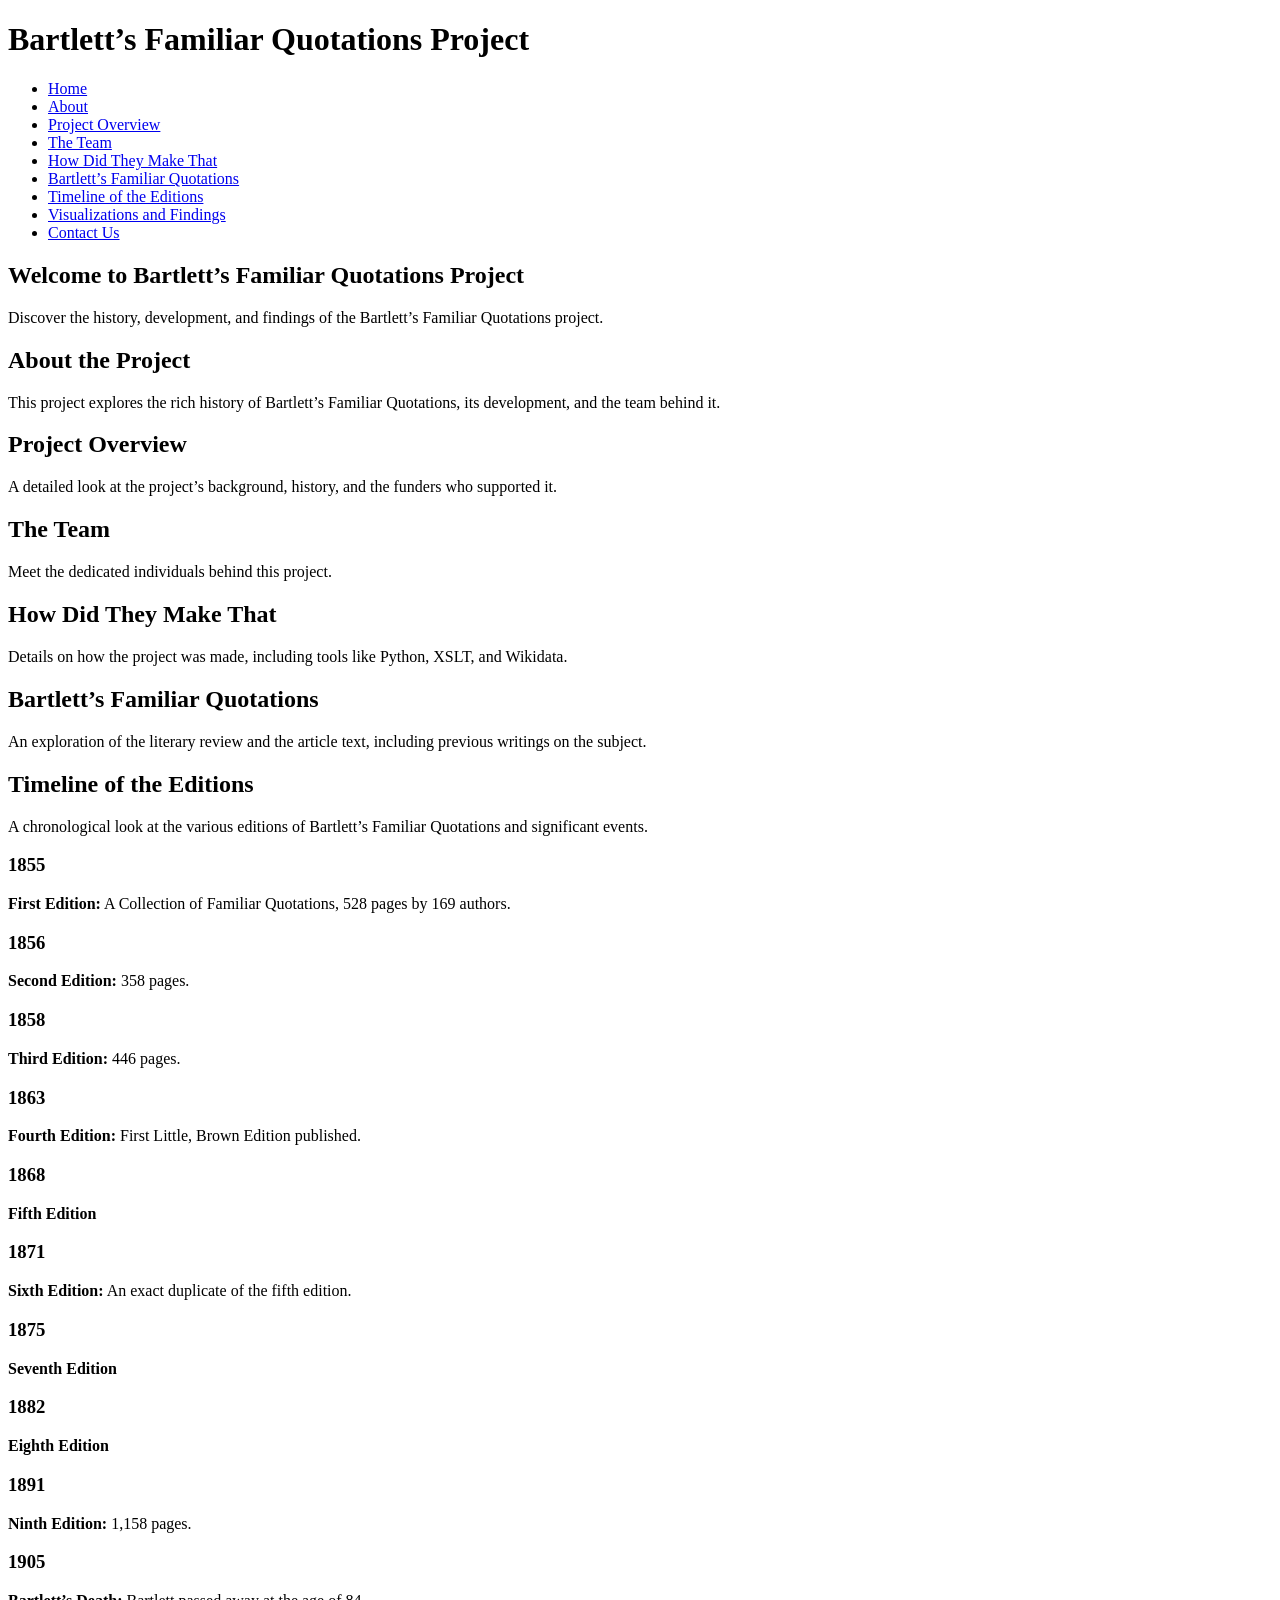
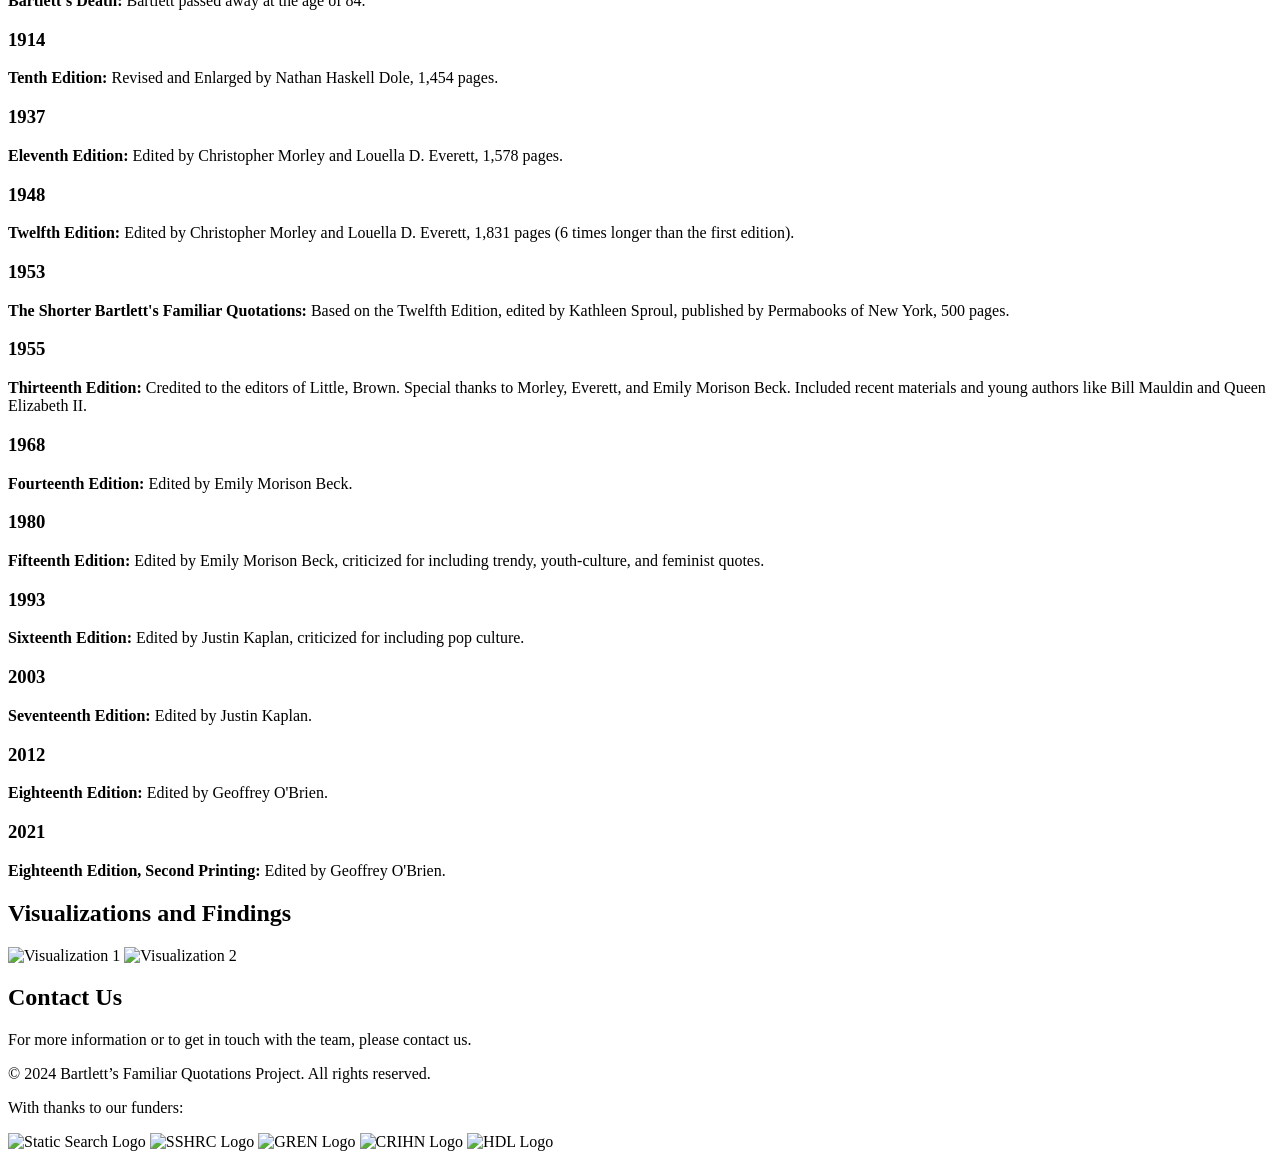
==== docs/Index.html @ d26b7d2a "Force add Index.html to docs folder" ====
<!DOCTYPE html>
<html lang="en">
<head>
    <meta charset="UTF-8">
    <meta name="viewport" content="width=device-width, initial-scale=1.0">
    <title>Bartlett’s Familiar Quotations Project</title>
    <link rel="stylesheet" href="CompleteStyle.css">
</head>
<body>
    <!-- Header -->
    <header>
        <h1>Bartlett’s Familiar Quotations Project</h1>
        <nav>
            <ul>
                <li><a href="#home-page">Home</a></li>
                <li><a href="#about-page">About</a></li>
                <li><a href="#project-overview-page">Project Overview</a></li>
                <li><a href="#team-page">The Team</a></li>
                <li><a href="#how-made-page">How Did They Make That</a></li>
                <li><a href="#quotations-page">Bartlett’s Familiar Quotations</a></li>
                <li><a href="#timeline-page">Timeline of the Editions</a></li>
                <li><a href="#visualizations-page">Visualizations and Findings</a></li>
                <li><a href="#contact-page">Contact Us</a></li>
            </ul>
        </nav>
    </header>

    <!-- Home Page -->
    <section id="home-page">
        <h2>Welcome to Bartlett’s Familiar Quotations Project</h2>
        <p>Discover the history, development, and findings of the Bartlett’s Familiar Quotations project.</p>
    </section>

    <!-- About Page -->
    <section id="about-page">
        <h2>About the Project</h2>
        <p>This project explores the rich history of Bartlett’s Familiar Quotations, its development, and the team behind it.</p>
    </section>

    <!-- Project Overview Page -->
    <section id="project-overview-page">
        <h2>Project Overview</h2>
        <p>A detailed look at the project’s background, history, and the funders who supported it.</p>
    </section>

    <!-- Team Page -->
    <section id="team-page">
        <h2>The Team</h2>
        <p>Meet the dedicated individuals behind this project.</p>
    </section>

    <!-- How Did They Make That Page -->
    <section id="how-made-page">
        <h2>How Did They Make That</h2>
        <p>Details on how the project was made, including tools like Python, XSLT, and Wikidata.</p>
    </section>

    <!-- Bartlett’s Familiar Quotations Page -->
    <section id="quotations-page">
        <h2>Bartlett’s Familiar Quotations</h2>
        <p>An exploration of the literary review and the article text, including previous writings on the subject.</p>
    </section>

    <!-- Timeline Page -->
    <section id="timeline-page">
        <h2>Timeline of the Editions</h2>
        <p>A chronological look at the various editions of Bartlett’s Familiar Quotations and significant events.</p>

        <!-- Timeline Section -->
        <section class="timeline">
            <div class="timeline-entry">
                <h3>1855</h3>
                <p><strong>First Edition:</strong> A Collection of Familiar Quotations, 528 pages by 169 authors.</p>
            </div>

            <div class="timeline-entry">
                <h3>1856</h3>
                <p><strong>Second Edition:</strong> 358 pages.</p>
            </div>

            <div class="timeline-entry">
                <h3>1858</h3>
                <p><strong>Third Edition:</strong> 446 pages.</p>
            </div>

            <div class="timeline-entry">
                <h3>1863</h3>
                <p><strong>Fourth Edition:</strong> First Little, Brown Edition published.</p>
            </div>

            <div class="timeline-entry">
                <h3>1868</h3>
                <p><strong>Fifth Edition</strong></p>
            </div>

            <div class="timeline-entry">
                <h3>1871</h3>
                <p><strong>Sixth Edition:</strong> An exact duplicate of the fifth edition.</p>
            </div>

            <div class="timeline-entry">
                <h3>1875</h3>
                <p><strong>Seventh Edition</strong></p>
            </div>

            <div class="timeline-entry">
                <h3>1882</h3>
                <p><strong>Eighth Edition</strong></p>
            </div>

            <div class="timeline-entry">
                <h3>1891</h3>
                <p><strong>Ninth Edition:</strong> 1,158 pages.</p>
            </div>

            <div class="timeline-entry">
                <h3>1905</h3>
                <p><strong>Bartlett’s Death:</strong> Bartlett passed away at the age of 84.</p>
            </div>

            <div class="timeline-entry">
                <h3>1914</h3>
                <p><strong>Tenth Edition:</strong> Revised and Enlarged by Nathan Haskell Dole, 1,454 pages.</p>
            </div>

            <div class="timeline-entry">
                <h3>1937</h3>
                <p><strong>Eleventh Edition:</strong> Edited by Christopher Morley and Louella D. Everett, 1,578 pages.</p>
            </div>

            <div class="timeline-entry">
                <h3>1948</h3>
                <p><strong>Twelfth Edition:</strong> Edited by Christopher Morley and Louella D. Everett, 1,831 pages (6 times longer than the first edition).</p>
            </div>

            <div class="timeline-entry">
                <h3>1953</h3>
                <p><strong>The Shorter Bartlett's Familiar Quotations:</strong> Based on the Twelfth Edition, edited by Kathleen Sproul, published by Permabooks of New York, 500 pages.</p>
            </div>

            <div class="timeline-entry">
                <h3>1955</h3>
                <p><strong>Thirteenth Edition:</strong> Credited to the editors of Little, Brown. Special thanks to Morley, Everett, and Emily Morison Beck. Included recent materials and young authors like Bill Mauldin and Queen Elizabeth II.</p>
            </div>

            <div class="timeline-entry">
                <h3>1968</h3>
                <p><strong>Fourteenth Edition:</strong> Edited by Emily Morison Beck.</p>
            </div>

            <div class="timeline-entry">
                <h3>1980</h3>
                <p><strong>Fifteenth Edition:</strong> Edited by Emily Morison Beck, criticized for including trendy, youth-culture, and feminist quotes.</p>
            </div>

            <div class="timeline-entry">
                <h3>1993</h3>
                <p><strong>Sixteenth Edition:</strong> Edited by Justin Kaplan, criticized for including pop culture.</p>
            </div>

            <div class="timeline-entry">
                <h3>2003</h3>
                <p><strong>Seventeenth Edition:</strong> Edited by Justin Kaplan.</p>
            </div>

            <div class="timeline-entry">
                <h3>2012</h3>
                <p><strong>Eighteenth Edition:</strong> Edited by Geoffrey O'Brien.</p>
            </div>

            <div class="timeline-entry">
                <h3>2021</h3>
                <p><strong>Eighteenth Edition, Second Printing:</strong> Edited by Geoffrey O'Brien.</p>
            </div>
            <!-- Add more timeline entries as needed -->
          </section>

    <!-- Visualizations Page -->
    <section id="visualizations-page">
        <h2>Visualizations and Findings</h2>
        <div class="gallery">
            <img src="images/visual1.jpg" alt="Visualization 1">
            <img src="images/visual2.jpg" alt="Visualization 2">
        </div>
    </section>

    <!-- Contact Page -->
    <section id="contact-page">
        <h2>Contact Us</h2>
        <p>For more information or to get in touch with the team, please contact us.</p>
    </section>

    <!-- Footer -->
    <footer>
        <p>&copy; 2024 Bartlett’s Familiar Quotations Project. All rights reserved.</p>
        <p>With thanks to our funders:</p>
        <div id="funder-logos">
            <img src="images/logo_01_italic.svg" alt="Static Search Logo" class="funder-logo">
            <img src="images/SSHRC_logo.jps" alt="SSHRC Logo" class="funder-logo">
            <img src="images/GREN_logo.jpg" alt="GREN Logo" class="funder-logo">
            <img src="images/CRIHN_logo.jpg" alt="CRIHN Logo" class="funder-logo">
            <img src="images/HGL_logo.jpg" alt="HDL Logo" class="funder-logo">

        </div>
    </footer>
</body>
</html>
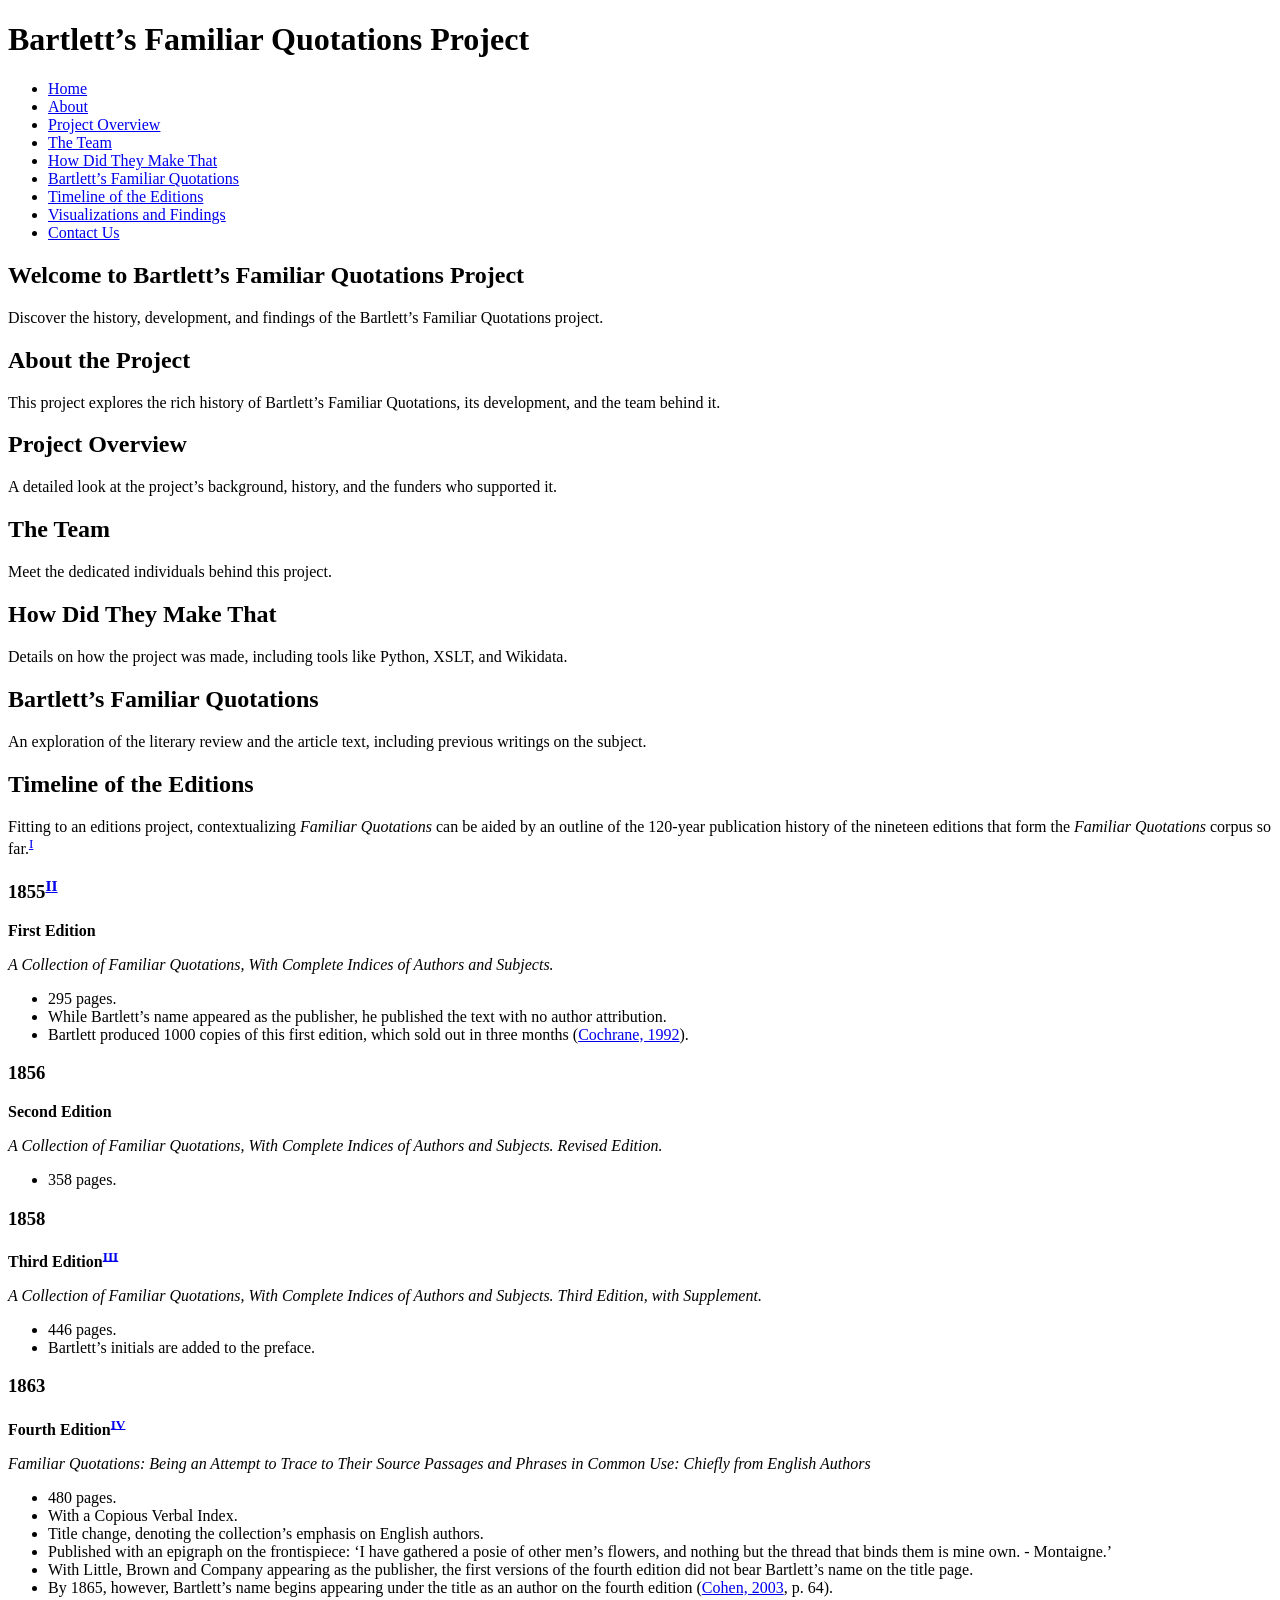
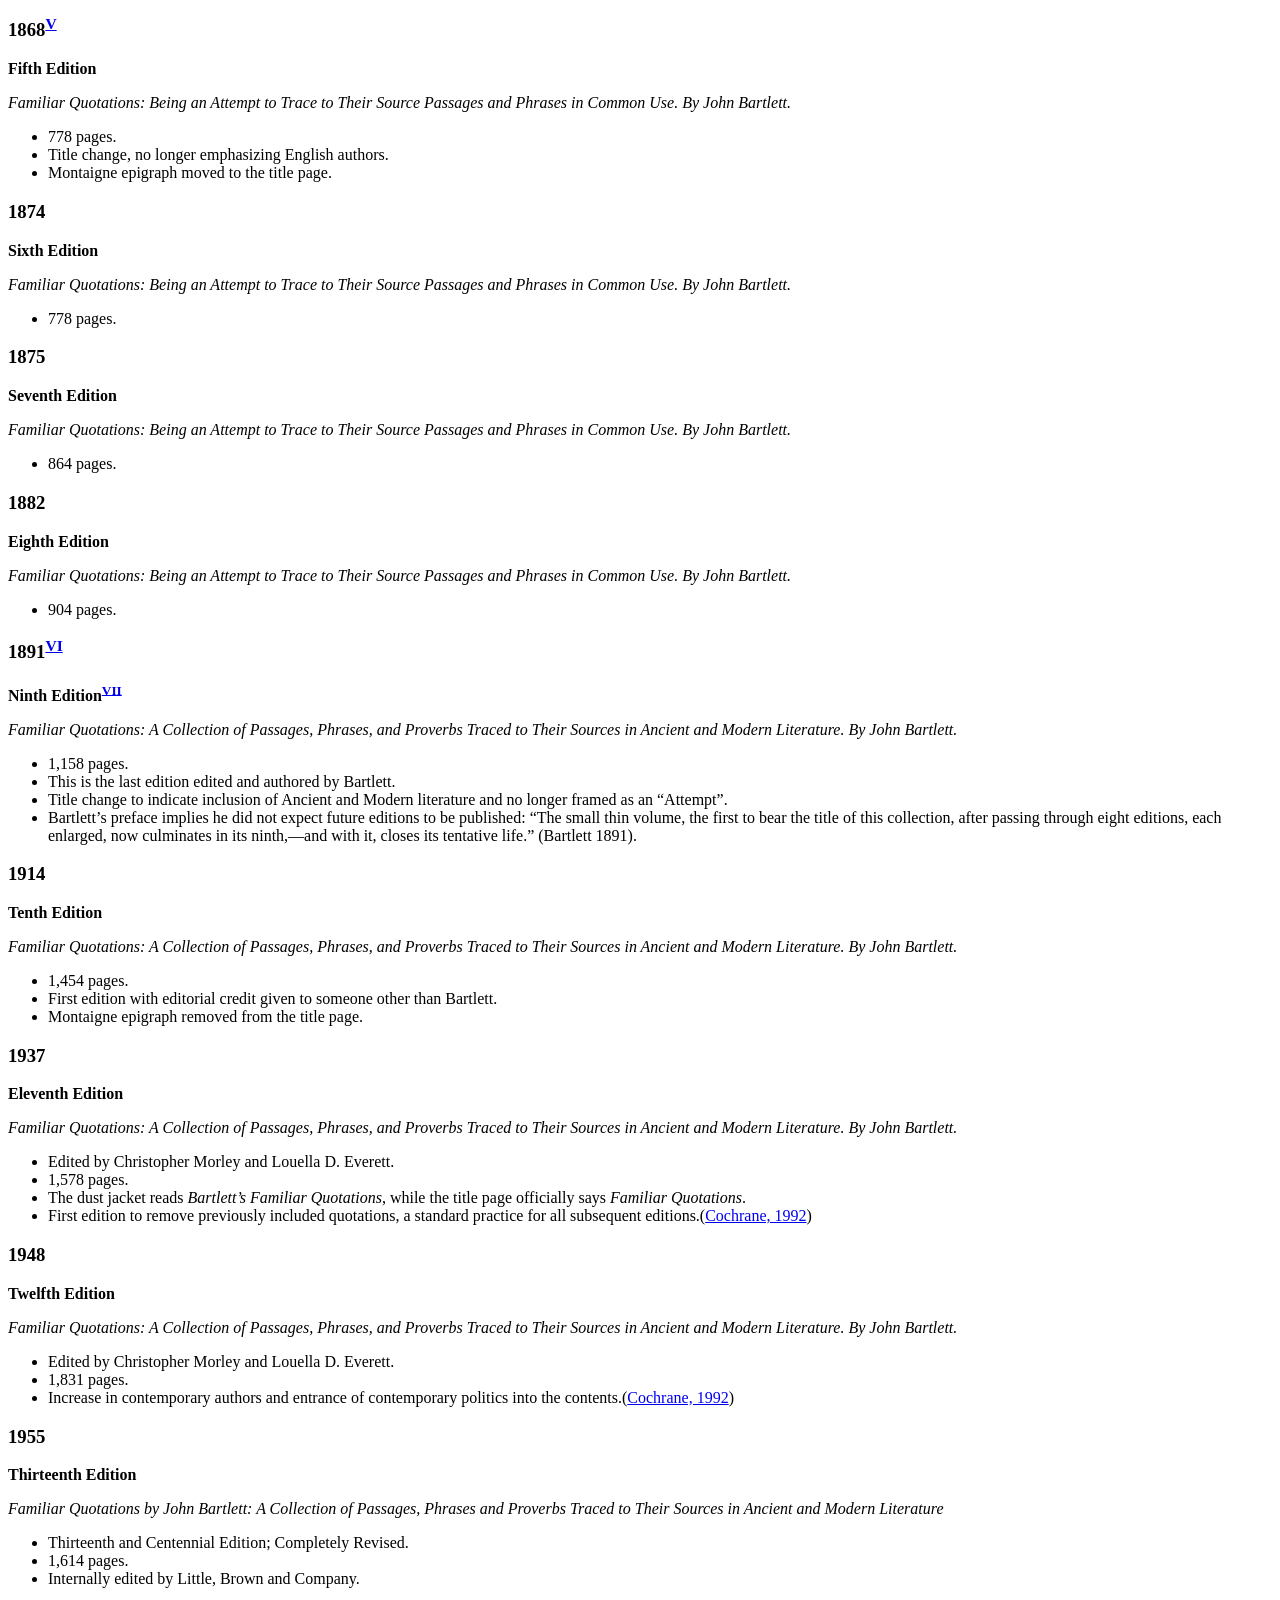
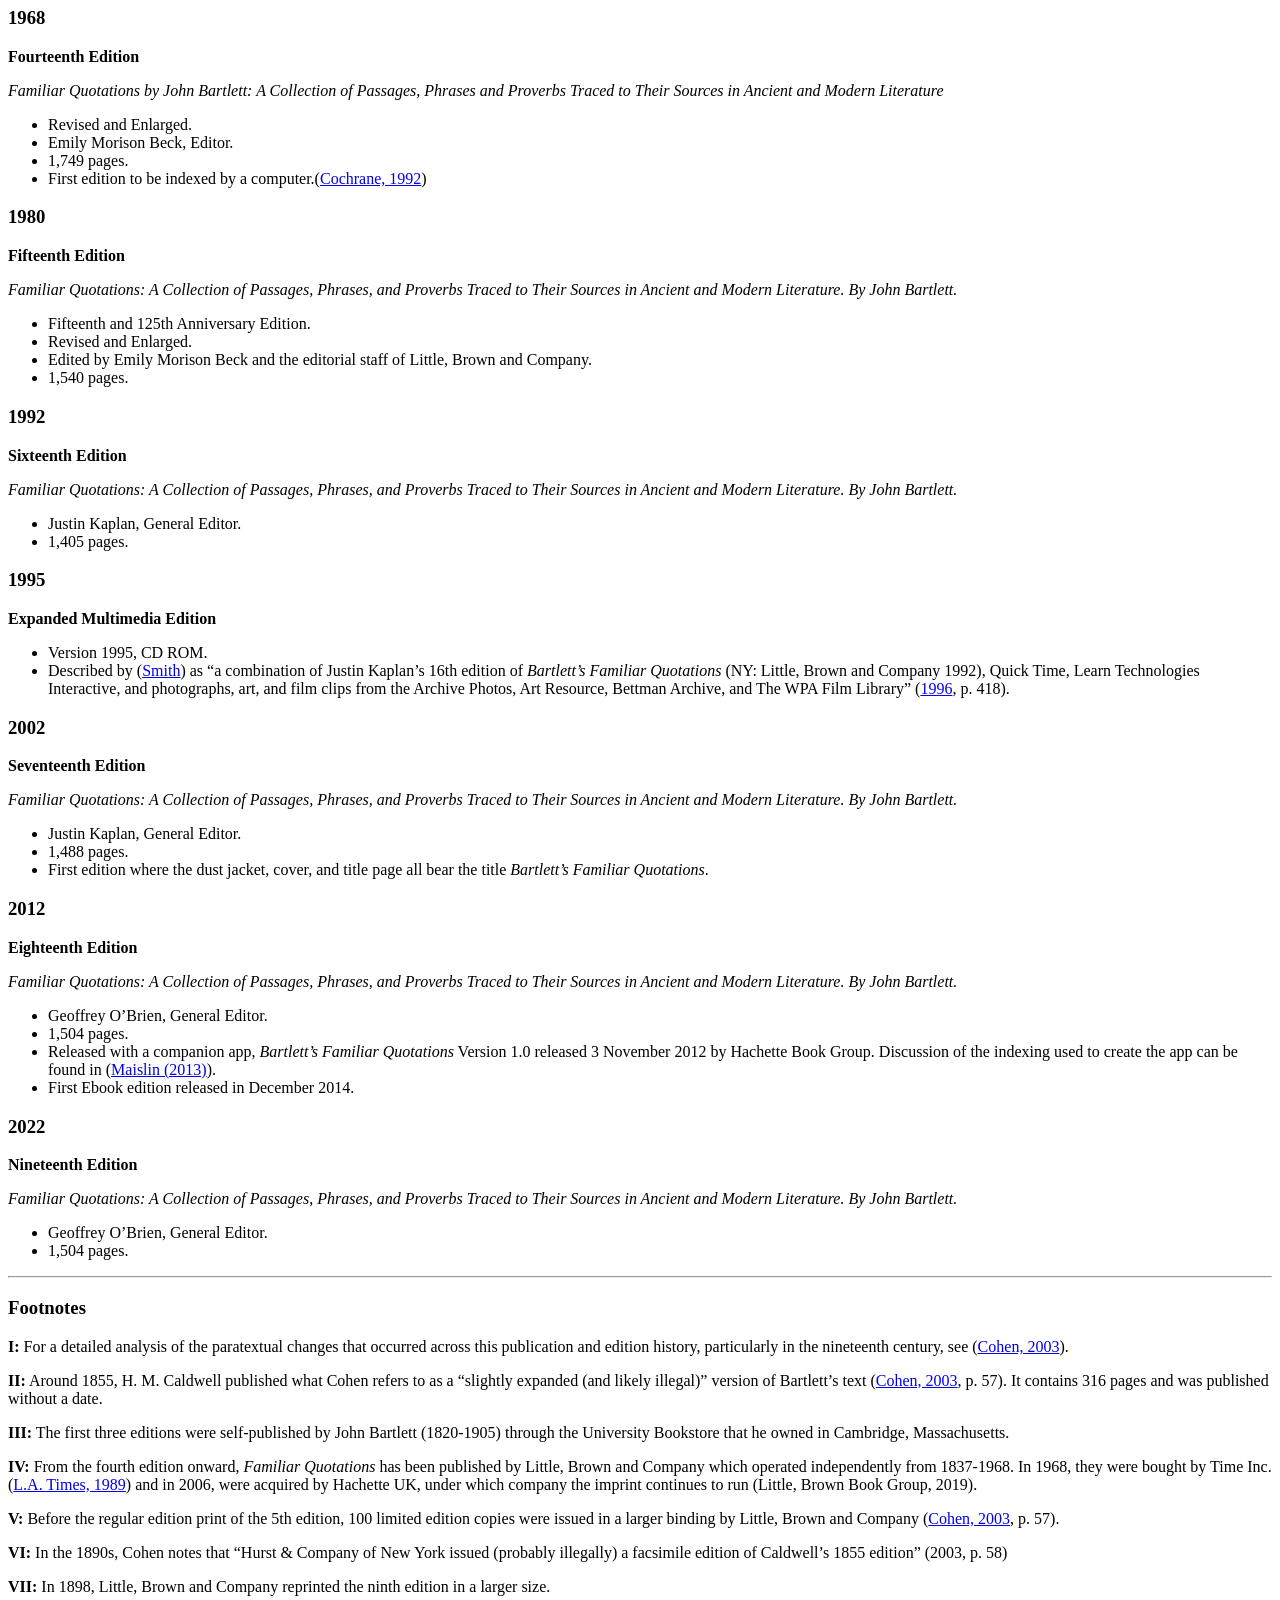
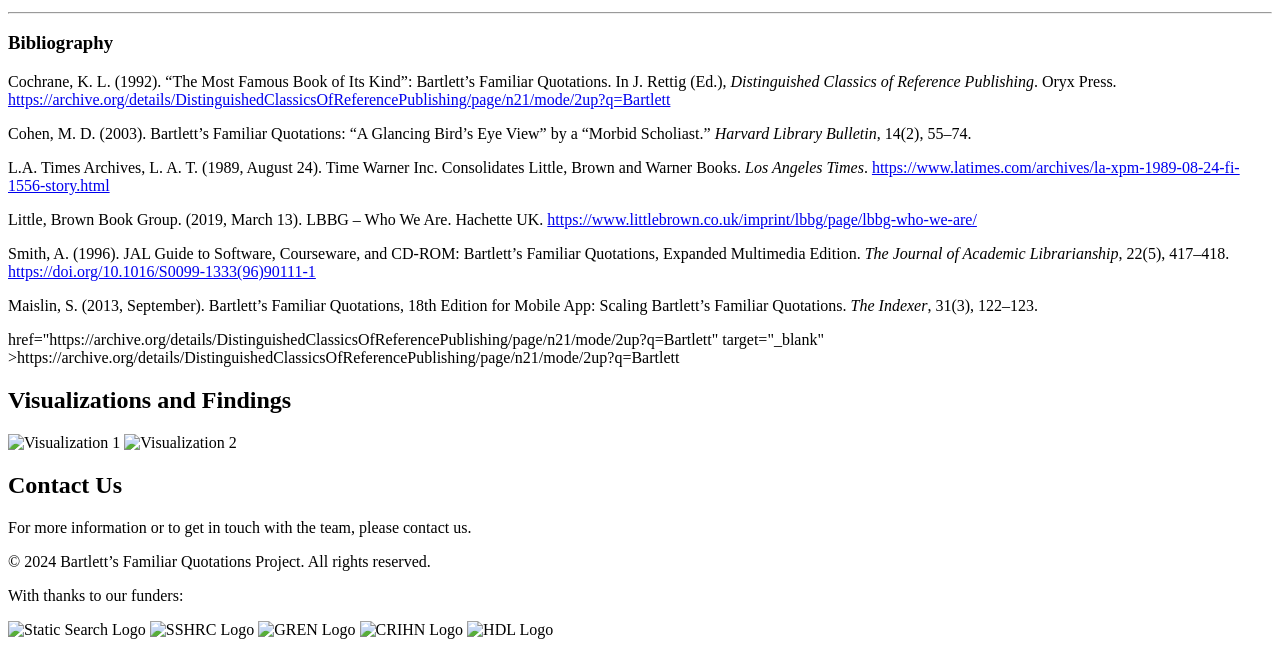
==== commit 323c72f1: "edits the html of the timeline page" ====
--- a/docs/Index.html
+++ b/docs/Index.html
@@ -1,207 +1,464 @@
 <!DOCTYPE html>
 <html lang="en">
-<head>
-    <meta charset="UTF-8">
-    <meta name="viewport" content="width=device-width, initial-scale=1.0">
-    <title>Bartlett’s Familiar Quotations Project</title>
-    <link rel="stylesheet" href="CompleteStyle.css">
-</head>
-<body>
-    <!-- Header -->
-    <header>
-        <h1>Bartlett’s Familiar Quotations Project</h1>
-        <nav>
-            <ul>
-                <li><a href="#home-page">Home</a></li>
-                <li><a href="#about-page">About</a></li>
-                <li><a href="#project-overview-page">Project Overview</a></li>
-                <li><a href="#team-page">The Team</a></li>
-                <li><a href="#how-made-page">How Did They Make That</a></li>
-                <li><a href="#quotations-page">Bartlett’s Familiar Quotations</a></li>
-                <li><a href="#timeline-page">Timeline of the Editions</a></li>
-                <li><a href="#visualizations-page">Visualizations and Findings</a></li>
-                <li><a href="#contact-page">Contact Us</a></li>
-            </ul>
-        </nav>
-    </header>
-
-    <!-- Home Page -->
-    <section id="home-page">
-        <h2>Welcome to Bartlett’s Familiar Quotations Project</h2>
-        <p>Discover the history, development, and findings of the Bartlett’s Familiar Quotations project.</p>
-    </section>
-
-    <!-- About Page -->
-    <section id="about-page">
-        <h2>About the Project</h2>
-        <p>This project explores the rich history of Bartlett’s Familiar Quotations, its development, and the team behind it.</p>
-    </section>
-
-    <!-- Project Overview Page -->
-    <section id="project-overview-page">
-        <h2>Project Overview</h2>
-        <p>A detailed look at the project’s background, history, and the funders who supported it.</p>
-    </section>
-
-    <!-- Team Page -->
-    <section id="team-page">
-        <h2>The Team</h2>
-        <p>Meet the dedicated individuals behind this project.</p>
-    </section>
-
-    <!-- How Did They Make That Page -->
-    <section id="how-made-page">
-        <h2>How Did They Make That</h2>
-        <p>Details on how the project was made, including tools like Python, XSLT, and Wikidata.</p>
-    </section>
-
-    <!-- Bartlett’s Familiar Quotations Page -->
-    <section id="quotations-page">
-        <h2>Bartlett’s Familiar Quotations</h2>
-        <p>An exploration of the literary review and the article text, including previous writings on the subject.</p>
-    </section>
-
-    <!-- Timeline Page -->
-    <section id="timeline-page">
-        <h2>Timeline of the Editions</h2>
-        <p>A chronological look at the various editions of Bartlett’s Familiar Quotations and significant events.</p>
-
-        <!-- Timeline Section -->
-        <section class="timeline">
-            <div class="timeline-entry">
-                <h3>1855</h3>
-                <p><strong>First Edition:</strong> A Collection of Familiar Quotations, 528 pages by 169 authors.</p>
-            </div>
-
-            <div class="timeline-entry">
+    <head>
+        <meta charset="UTF-8">
+        <meta name="viewport" content="width=device-width, initial-scale=1.0">
+        <title>Bartlett’s Familiar Quotations Project</title>
+        <link rel="stylesheet" href="CompleteStyle.css">
+    </head>
+    <body>
+        <!-- Header -->
+        <header>
+            <h1>Bartlett’s Familiar Quotations Project</h1>
+            <nav>
+                <ul>
+                    <li>
+                        <a href="#home-page">Home</a>
+                    </li>
+                    <li>
+                        <a href="#about-page">About</a>
+                    </li>
+                    <li>
+                        <a href="#project-overview-page">Project Overview</a>
+                    </li>
+                    <li>
+                        <a href="#team-page">The Team</a>
+                    </li>
+                    <li>
+                        <a href="#how-made-page">How Did They Make That</a>
+                    </li>
+                    <li>
+                        <a href="#quotations-page">Bartlett’s Familiar Quotations</a>
+                    </li>
+                    <li>
+                        <a href="#timeline-page">Timeline of the Editions</a>
+                    </li>
+                    <li>
+                        <a href="#visualizations-page">Visualizations and Findings</a>
+                    </li>
+                    <li>
+                        <a href="#contact-page">Contact Us</a>
+                    </li>
+                </ul>
+            </nav>
+        </header>
+        <!-- Home Page -->
+        <section id="home-page">
+            <h2>Welcome to Bartlett’s Familiar Quotations Project</h2>
+            <p>Discover the history, development, and findings of the Bartlett’s Familiar Quotations
+                project.</p>
+        </section>
+        <!-- About Page -->
+        <section id="about-page">
+            <h2>About the Project</h2>
+            <p>This project explores the rich history of Bartlett’s Familiar Quotations, its
+                development, and the team behind it.</p>
+        </section>
+        <!-- Project Overview Page -->
+        <section id="project-overview-page">
+            <h2>Project Overview</h2>
+            <p>A detailed look at the project’s background, history, and the funders who supported
+                it.</p>
+        </section>
+        <!-- Team Page -->
+        <section id="team-page">
+            <h2>The Team</h2>
+            <p>Meet the dedicated individuals behind this project.</p>
+        </section>
+        <!-- How Did They Make That Page -->
+        <section id="how-made-page">
+            <h2>How Did They Make That</h2>
+            <p>Details on how the project was made, including tools like Python, XSLT, and
+                Wikidata.</p>
+        </section>
+        <!-- Bartlett’s Familiar Quotations Page -->
+        <section id="quotations-page">
+            <h2>Bartlett’s Familiar Quotations</h2>
+            <p>An exploration of the literary review and the article text, including previous
+                writings on the subject.</p>
+        </section>
+        <!-- Timeline Page -->
+        <section id="timeline-page">
+            <h2>Timeline of the Editions</h2>
+            <main>
+                <p>Fitting to an editions project, contextualizing <em>Familiar Quotations</em> can
+                    be aided by an outline of the 120-year publication history of the nineteen
+                    editions that form the <em>Familiar Quotations</em> corpus so far.<sup><a
+                            href="#footnoteI">I</a></sup></p>
+                <!-- Timeline Content -->
+                <h3>1855<sup><a href="#footnoteII">II</a></sup></h3>
+                <p>
+                    <strong>First Edition</strong>
+                </p>
+                <p>
+                    <em>A Collection of Familiar Quotations, With Complete Indices of Authors and
+                        Subjects.</em>
+                </p>
+                <ul>
+                    <li>295 pages.</li>
+                    <li>While Bartlett’s name appeared as the publisher, he published the text with
+                        no author attribution.</li>
+                    <li>Bartlett produced 1000 copies of this first edition, which sold out in three
+                        months (<a href="#cochrane1992">Cochrane, 1992</a>).</li>
+                </ul>
                 <h3>1856</h3>
-                <p><strong>Second Edition:</strong> 358 pages.</p>
-            </div>
-
-            <div class="timeline-entry">
+                <p>
+                    <strong>Second Edition</strong>
+                </p>
+                <p>
+                    <em>A Collection of Familiar Quotations, With Complete Indices of Authors and
+                        Subjects. Revised Edition.</em>
+                </p>
+                <ul>
+                    <li>358 pages.</li>
+                </ul>
                 <h3>1858</h3>
-                <p><strong>Third Edition:</strong> 446 pages.</p>
-            </div>
-
-            <div class="timeline-entry">
+                <p>
+                    <strong>Third Edition<sup><a href="#footnoteIII">III</a></sup></strong>
+                </p>
+                <p>
+                    <em>A Collection of Familiar Quotations, With Complete Indices of Authors and
+                        Subjects. Third Edition, with Supplement.</em>
+                </p>
+                <ul>
+                    <li>446 pages.</li>
+                    <li>Bartlett’s initials are added to the preface.</li>
+                </ul>
                 <h3>1863</h3>
-                <p><strong>Fourth Edition:</strong> First Little, Brown Edition published.</p>
-            </div>
-
-            <div class="timeline-entry">
-                <h3>1868</h3>
-                <p><strong>Fifth Edition</strong></p>
-            </div>
-
-            <div class="timeline-entry">
-                <h3>1871</h3>
-                <p><strong>Sixth Edition:</strong> An exact duplicate of the fifth edition.</p>
-            </div>
-
-            <div class="timeline-entry">
+                <p>
+                    <strong>Fourth Edition<sup><a href="#footnoteIV">IV</a></sup></strong>
+                </p>
+                <p>
+                    <em>Familiar Quotations: Being an Attempt to Trace to Their Source Passages and
+                        Phrases in Common Use: Chiefly from English Authors</em>
+                </p>
+                <ul>
+                    <li>480 pages.</li>
+                    <li>With a Copious Verbal Index.</li>
+                    <li>Title change, denoting the collection’s emphasis on English authors.</li>
+                    <li>Published with an epigraph on the frontispiece: ‘I have gathered a posie of
+                        other men’s flowers, and nothing but the thread that binds them is mine own.
+                        - Montaigne.’</li>
+                    <li>With Little, Brown and Company appearing as the publisher, the first
+                        versions of the fourth edition did not bear Bartlett’s name on the title
+                        page.</li>
+                    <li>By 1865, however, Bartlett’s name begins appearing under the title as an
+                        author on the fourth edition (<a href="#cohen2003">Cohen, 2003</a>, p.
+                        64).</li>
+                </ul>
+                <h3>1868<sup><a href="#footnoteV">V</a></sup></h3>
+                <p>
+                    <strong>Fifth Edition</strong>
+                </p>
+                <p>
+                    <em>Familiar Quotations: Being an Attempt to Trace to Their Source Passages and
+                        Phrases in Common Use. By John Bartlett.</em>
+                </p>
+                <ul>
+                    <li>778 pages.</li>
+                    <li>Title change, no longer emphasizing English authors.</li>
+                    <li>Montaigne epigraph moved to the title page.</li>
+                </ul>
+                <h3>1874</h3>
+                <p>
+                    <strong>Sixth Edition</strong>
+                </p>
+                <p>
+                    <em>Familiar Quotations: Being an Attempt to Trace to Their Source Passages and
+                        Phrases in Common Use. By John Bartlett.</em>
+                </p>
+                <ul>
+                    <li>778 pages.</li>
+                </ul>
                 <h3>1875</h3>
-                <p><strong>Seventh Edition</strong></p>
-            </div>
-
-            <div class="timeline-entry">
+                <p>
+                    <strong>Seventh Edition</strong>
+                </p>
+                <p>
+                    <em>Familiar Quotations: Being an Attempt to Trace to Their Source Passages and
+                        Phrases in Common Use. By John Bartlett.</em>
+                </p>
+                <ul>
+                    <li>864 pages.</li>
+                </ul>
                 <h3>1882</h3>
-                <p><strong>Eighth Edition</strong></p>
-            </div>
-
-            <div class="timeline-entry">
-                <h3>1891</h3>
-                <p><strong>Ninth Edition:</strong> 1,158 pages.</p>
-            </div>
-
-            <div class="timeline-entry">
-                <h3>1905</h3>
-                <p><strong>Bartlett’s Death:</strong> Bartlett passed away at the age of 84.</p>
-            </div>
-
-            <div class="timeline-entry">
+                <p>
+                    <strong>Eighth Edition</strong>
+                </p>
+                <p>
+                    <em>Familiar Quotations: Being an Attempt to Trace to Their Source Passages and
+                        Phrases in Common Use. By John Bartlett.</em>
+                </p>
+                <ul>
+                    <li>904 pages.</li>
+                </ul>
+                <h3>1891<sup><a href="#footnoteVI">VI</a></sup></h3>
+                <p>
+                    <strong>Ninth Edition<sup><a href="#footnoteVII">VII</a></sup></strong>
+                </p>
+                <p>
+                    <em>Familiar Quotations: A Collection of Passages, Phrases, and Proverbs Traced
+                        to Their Sources in Ancient and Modern Literature. By John Bartlett.</em>
+                </p>
+                <ul>
+                    <li>1,158 pages.</li>
+                    <li>This is the last edition edited and authored by Bartlett.</li>
+                    <li>Title change to indicate inclusion of Ancient and Modern literature and no
+                        longer framed as an “Attempt”.</li>
+                    <li>Bartlett’s preface implies he did not expect future editions to be
+                        published: “The small thin volume, the first to bear the title of this
+                        collection, after passing through eight editions, each enlarged, now
+                        culminates in its ninth,—and with it, closes its tentative life.” (Bartlett
+                        1891).</li>
+                </ul>
                 <h3>1914</h3>
-                <p><strong>Tenth Edition:</strong> Revised and Enlarged by Nathan Haskell Dole, 1,454 pages.</p>
-            </div>
-
-            <div class="timeline-entry">
+                <p>
+                    <strong>Tenth Edition</strong>
+                </p>
+                <p>
+                    <em>Familiar Quotations: A Collection of Passages, Phrases, and Proverbs Traced
+                        to Their Sources in Ancient and Modern Literature. By John Bartlett.</em>
+                </p>
+                <ul>
+                    <li>1,454 pages.</li>
+                    <li>First edition with editorial credit given to someone other than
+                        Bartlett.</li>
+                    <li>Montaigne epigraph removed from the title page.</li>
+                </ul>
                 <h3>1937</h3>
-                <p><strong>Eleventh Edition:</strong> Edited by Christopher Morley and Louella D. Everett, 1,578 pages.</p>
-            </div>
-
-            <div class="timeline-entry">
+                <p>
+                    <strong>Eleventh Edition</strong>
+                </p>
+                <p>
+                    <em>Familiar Quotations: A Collection of Passages, Phrases, and Proverbs Traced
+                        to Their Sources in Ancient and Modern Literature. By John Bartlett.</em>
+                </p>
+                <ul>
+                    <li>Edited by Christopher Morley and Louella D. Everett.</li>
+                    <li>1,578 pages.</li>
+                    <li>The dust jacket reads <em>Bartlett’s Familiar Quotations</em>, while the
+                        title page officially says <em>Familiar Quotations</em>.</li>
+                    <li>First edition to remove previously included quotations, a standard practice
+                        for all subsequent editions.(<a href="#cochrane1992">Cochrane,
+                        1992</a>)</li>
+                </ul>
                 <h3>1948</h3>
-                <p><strong>Twelfth Edition:</strong> Edited by Christopher Morley and Louella D. Everett, 1,831 pages (6 times longer than the first edition).</p>
-            </div>
-
-            <div class="timeline-entry">
-                <h3>1953</h3>
-                <p><strong>The Shorter Bartlett's Familiar Quotations:</strong> Based on the Twelfth Edition, edited by Kathleen Sproul, published by Permabooks of New York, 500 pages.</p>
-            </div>
-
-            <div class="timeline-entry">
+                <p>
+                    <strong>Twelfth Edition</strong>
+                </p>
+                <p>
+                    <em>Familiar Quotations: A Collection of Passages, Phrases, and Proverbs Traced
+                        to Their Sources in Ancient and Modern Literature. By John Bartlett.</em>
+                </p>
+                <ul>
+                    <li>Edited by Christopher Morley and Louella D. Everett.</li>
+                    <li>1,831 pages.</li>
+                    <li>Increase in contemporary authors and entrance of contemporary politics into
+                        the contents.(<a href="#cochrane1992">Cochrane, 1992</a>)</li>
+                </ul>
                 <h3>1955</h3>
-                <p><strong>Thirteenth Edition:</strong> Credited to the editors of Little, Brown. Special thanks to Morley, Everett, and Emily Morison Beck. Included recent materials and young authors like Bill Mauldin and Queen Elizabeth II.</p>
-            </div>
-
-            <div class="timeline-entry">
+                <p>
+                    <strong>Thirteenth Edition</strong>
+                </p>
+                <p>
+                    <em>Familiar Quotations by John Bartlett: A Collection of Passages, Phrases and
+                        Proverbs Traced to Their Sources in Ancient and Modern Literature</em>
+                </p>
+                <ul>
+                    <li>Thirteenth and Centennial Edition; Completely Revised.</li>
+                    <li>1,614 pages.</li>
+                    <li>Internally edited by Little, Brown and Company.</li>
+                </ul>
                 <h3>1968</h3>
-                <p><strong>Fourteenth Edition:</strong> Edited by Emily Morison Beck.</p>
-            </div>
-
-            <div class="timeline-entry">
+                <p>
+                    <strong>Fourteenth Edition</strong>
+                </p>
+                <p>
+                    <em>Familiar Quotations by John Bartlett: A Collection of Passages, Phrases and
+                        Proverbs Traced to Their Sources in Ancient and Modern Literature</em>
+                </p>
+                <ul>
+                    <li>Revised and Enlarged.</li>
+                    <li>Emily Morison Beck, Editor.</li>
+                    <li>1,749 pages.</li>
+                    <li>First edition to be indexed by a computer.(<a href="#cochrane1992">Cochrane,
+                            1992</a>)</li>
+                </ul>
                 <h3>1980</h3>
-                <p><strong>Fifteenth Edition:</strong> Edited by Emily Morison Beck, criticized for including trendy, youth-culture, and feminist quotes.</p>
-            </div>
-
-            <div class="timeline-entry">
-                <h3>1993</h3>
-                <p><strong>Sixteenth Edition:</strong> Edited by Justin Kaplan, criticized for including pop culture.</p>
-            </div>
-
-            <div class="timeline-entry">
-                <h3>2003</h3>
-                <p><strong>Seventeenth Edition:</strong> Edited by Justin Kaplan.</p>
-            </div>
-
-            <div class="timeline-entry">
+                <p>
+                    <strong>Fifteenth Edition</strong>
+                </p>
+                <p>
+                    <em>Familiar Quotations: A Collection of Passages, Phrases, and Proverbs Traced
+                        to Their Sources in Ancient and Modern Literature. By John Bartlett.</em>
+                </p>
+                <ul>
+                    <li>Fifteenth and 125th Anniversary Edition.</li>
+                    <li>Revised and Enlarged.</li>
+                    <li>Edited by Emily Morison Beck and the editorial staff of Little, Brown and
+                        Company.</li>
+                    <li>1,540 pages.</li>
+                </ul>
+                <h3>1992</h3>
+                <p>
+                    <strong>Sixteenth Edition</strong>
+                </p>
+                <p>
+                    <em>Familiar Quotations: A Collection of Passages, Phrases, and Proverbs Traced
+                        to Their Sources in Ancient and Modern Literature. By John Bartlett.</em>
+                </p>
+                <ul>
+                    <li>Justin Kaplan, General Editor.</li>
+                    <li>1,405 pages.</li>
+                </ul>
+                <h3>1995</h3>
+                <p>
+                    <strong>Expanded Multimedia Edition</strong>
+                </p>
+                <ul>
+                    <li>Version 1995, CD ROM.</li>
+                    <li>Described by (<a href="#smith1996">Smith</a>) as “a combination of Justin
+                        Kaplan’s 16th edition of <em>Bartlett’s Familiar Quotations</em> (NY:
+                        Little, Brown and Company 1992), Quick Time, Learn Technologies Interactive,
+                        and photographs, art, and film clips from the Archive Photos, Art Resource,
+                        Bettman Archive, and The WPA Film Library” (<a href="#smith1996">1996</a>,
+                        p. 418).</li>
+                </ul>
+                <h3>2002</h3>
+                <p>
+                    <strong>Seventeenth Edition</strong>
+                </p>
+                <p>
+                    <em>Familiar Quotations: A Collection of Passages, Phrases, and Proverbs Traced
+                        to Their Sources in Ancient and Modern Literature. By John Bartlett.</em>
+                </p>
+                <ul>
+                    <li>Justin Kaplan, General Editor.</li>
+                    <li>1,488 pages.</li>
+                    <li>First edition where the dust jacket, cover, and title page all bear the
+                        title <em>Bartlett’s Familiar Quotations</em>.</li>
+                </ul>
                 <h3>2012</h3>
-                <p><strong>Eighteenth Edition:</strong> Edited by Geoffrey O'Brien.</p>
-            </div>
-
-            <div class="timeline-entry">
-                <h3>2021</h3>
-                <p><strong>Eighteenth Edition, Second Printing:</strong> Edited by Geoffrey O'Brien.</p>
-            </div>
-            <!-- Add more timeline entries as needed -->
-          </section>
-
-    <!-- Visualizations Page -->
-    <section id="visualizations-page">
-        <h2>Visualizations and Findings</h2>
-        <div class="gallery">
-            <img src="images/visual1.jpg" alt="Visualization 1">
-            <img src="images/visual2.jpg" alt="Visualization 2">
-        </div>
-    </section>
-
-    <!-- Contact Page -->
-    <section id="contact-page">
-        <h2>Contact Us</h2>
-        <p>For more information or to get in touch with the team, please contact us.</p>
-    </section>
-
-    <!-- Footer -->
-    <footer>
-        <p>&copy; 2024 Bartlett’s Familiar Quotations Project. All rights reserved.</p>
-        <p>With thanks to our funders:</p>
-        <div id="funder-logos">
-            <img src="images/logo_01_italic.svg" alt="Static Search Logo" class="funder-logo">
-            <img src="images/SSHRC_logo.jps" alt="SSHRC Logo" class="funder-logo">
-            <img src="images/GREN_logo.jpg" alt="GREN Logo" class="funder-logo">
-            <img src="images/CRIHN_logo.jpg" alt="CRIHN Logo" class="funder-logo">
-            <img src="images/HGL_logo.jpg" alt="HDL Logo" class="funder-logo">
-
-        </div>
-    </footer>
-</body>
+                <p>
+                    <strong>Eighteenth Edition</strong>
+                </p>
+                <p>
+                    <em>Familiar Quotations: A Collection of Passages, Phrases, and Proverbs Traced
+                        to Their Sources in Ancient and Modern Literature. By John Bartlett.</em>
+                </p>
+                <ul>
+                    <li>Geoffrey O’Brien, General Editor.</li>
+                    <li>1,504 pages.</li>
+                    <li>Released with a companion app, <em>Bartlett’s Familiar Quotations</em>
+                        Version 1.0 released 3 November 2012 by Hachette Book Group. Discussion of
+                        the indexing used to create the app can be found in (<a href="#maislin2013"
+                            >Maislin (2013)</a>).</li>
+                    <li>First Ebook edition released in December 2014.</li>
+                </ul>
+                <h3>2022</h3>
+                <p>
+                    <strong>Nineteenth Edition</strong>
+                </p>
+                <p>
+                    <em>Familiar Quotations: A Collection of Passages, Phrases, and Proverbs Traced
+                        to Their Sources in Ancient and Modern Literature. By John Bartlett.</em>
+                </p>
+                <ul>
+                    <li>Geoffrey O’Brien, General Editor.</li>
+                    <li>1,504 pages.</li>
+                </ul>
+            </main>
+            <footer>
+                <hr>
+                <!-- Footnotes Section -->
+                <h3>Footnotes</h3>
+                <p id="footnoteI"><strong>I:</strong> For a detailed analysis of the paratextual
+                    changes that occurred across this publication and edition history, particularly
+                    in the nineteenth century, see (<a href="#cohen2003">Cohen, 2003</a>).</p>
+                <p id="footnoteII"><strong>II:</strong> Around 1855, H. M. Caldwell published what
+                    Cohen refers to as a “slightly expanded (and likely illegal)” version of
+                    Bartlett’s text (<a href="#cohen2003">Cohen, 2003</a>, p. 57). It contains 316
+                    pages and was published without a date. </p>
+                <p id="footnoteIII"><strong>III:</strong> The first three editions were
+                    self-published by John Bartlett (1820-1905) through the University Bookstore
+                    that he owned in Cambridge, Massachusetts.</p>
+                <p id="footnoteIV"><strong>IV:</strong> From the fourth edition onward, <em>Familiar
+                        Quotations</em> has been published by Little, Brown and Company which
+                    operated independently from 1837-1968. In 1968, they were bought by Time Inc.
+                        (<a href="#latimes1989">L.A. Times, 1989</a>) and in 2006, were acquired by
+                    Hachette UK, under which company the imprint continues to run (Little, Brown
+                    Book Group, 2019). </p>
+                <p id="footnoteV"><strong>V:</strong> Before the regular edition print of the 5th
+                    edition, 100 limited edition copies were issued in a larger binding by Little,
+                    Brown and Company (<a href="#cohen2003">Cohen, 2003</a>, p. 57).</p>
+                <p id="footnoteVI"><strong>VI:</strong> In the 1890s, Cohen notes that “Hurst &
+                    Company of New York issued (probably illegally) a facsimile edition of
+                    Caldwell’s 1855 edition” (2003, p. 58) </p>
+                <p id="footnoteVII"><strong>VII:</strong> In 1898, Little, Brown and Company
+                    reprinted the ninth edition in a larger size. </p>
+                <!-- Bibliography Section -->
+                <hr>
+                <h3>Bibliography</h3>
+                <p id="cochrane1992"> Cochrane, K. L. (1992). “The Most Famous Book of Its Kind”:
+                    Bartlett’s Familiar Quotations. In J. Rettig (Ed.), <em>Distinguished Classics
+                        of Reference Publishing</em>. Oryx Press. <a
+                        href="https://archive.org/details/DistinguishedClassicsOfReferencePublishing/page/n21/mode/2up?q=Bartlett"
+                        target="_blank">
+                        https://archive.org/details/DistinguishedClassicsOfReferencePublishing/page/n21/mode/2up?q=Bartlett
+                    </a>
+                </p>
+                <p id="cohen2003"> Cohen, M. D. (2003). Bartlett’s Familiar Quotations: “A Glancing
+                    Bird’s Eye View” by a “Morbid Scholiast.” <em>Harvard Library Bulletin</em>,
+                    14(2), 55–74. </p>
+                <p id="latimes1989"> L.A. Times Archives, L. A. T. (1989, August 24). Time Warner
+                    Inc. Consolidates Little, Brown and Warner Books. <em>Los Angeles Times</em>. <a
+                        href="https://www.latimes.com/archives/la-xpm-1989-08-24-fi-1556-story.html"
+                        target="_blank">
+                        https://www.latimes.com/archives/la-xpm-1989-08-24-fi-1556-story.html </a>
+                </p>
+                <p id="littlebrown2019"> Little, Brown Book Group. (2019, March 13). LBBG – Who We
+                    Are. Hachette UK. <a
+                        href="https://www.littlebrown.co.uk/imprint/lbbg/page/lbbg-who-we-are/"
+                        target="_blank">
+                        https://www.littlebrown.co.uk/imprint/lbbg/page/lbbg-who-we-are/ </a>
+                </p>
+                <p id="smith1996"> Smith, A. (1996). JAL Guide to Software, Courseware, and CD-ROM:
+                    Bartlett’s Familiar Quotations, Expanded Multimedia Edition. <em>The Journal of
+                        Academic Librarianship</em>, 22(5), 417–418. <a
+                        href="https://doi.org/10.1016/S0099-1333(96)90111-1" target="_blank">
+                        https://doi.org/10.1016/S0099-1333(96)90111-1 </a>
+                </p>
+                <p id="maislin2013"> Maislin, S. (2013, September). Bartlett’s Familiar Quotations,
+                    18th Edition for Mobile App: Scaling Bartlett’s Familiar Quotations. <em>The
+                        Indexer</em>, 31(3), 122–123. </p>
+                href="https://archive.org/details/DistinguishedClassicsOfReferencePublishing/page/n21/mode/2up?q=Bartlett"
+                target="_blank"
+                >https://archive.org/details/DistinguishedClassicsOfReferencePublishing/page/n21/mode/2up?q=Bartlett </footer>
+            <!-- Visualizations Page -->
+            <section id="visualizations-page">
+                <h2>Visualizations and Findings</h2>
+                <div class="gallery">
+                    <img src="images/visual1.jpg" alt="Visualization 1">
+                    <img src="images/visual2.jpg" alt="Visualization 2">
+                </div>
+            </section>
+            <!-- Contact Page -->
+            <section id="contact-page">
+                <h2>Contact Us</h2>
+                <p>For more information or to get in touch with the team, please contact us.</p>
+            </section>
+            <!-- Footer -->
+            <footer>
+                <p>&copy; 2024 Bartlett’s Familiar Quotations Project. All rights reserved.</p>
+                <p>With thanks to our funders:</p>
+                <div id="funder-logos">
+                    <img src="images/logo_01_italic.svg" alt="Static Search Logo"
+                        class="funder-logo">
+                    <img src="images/SSHRC_logo.jps" alt="SSHRC Logo" class="funder-logo">
+                    <img src="images/GREN_logo.jpg" alt="GREN Logo" class="funder-logo">
+                    <img src="images/CRIHN_logo.jpg" alt="CRIHN Logo" class="funder-logo">
+                    <img src="images/HGL_logo.jpg" alt="HDL Logo" class="funder-logo">
+                </div>
+            </footer>
+    </body>
 </html>
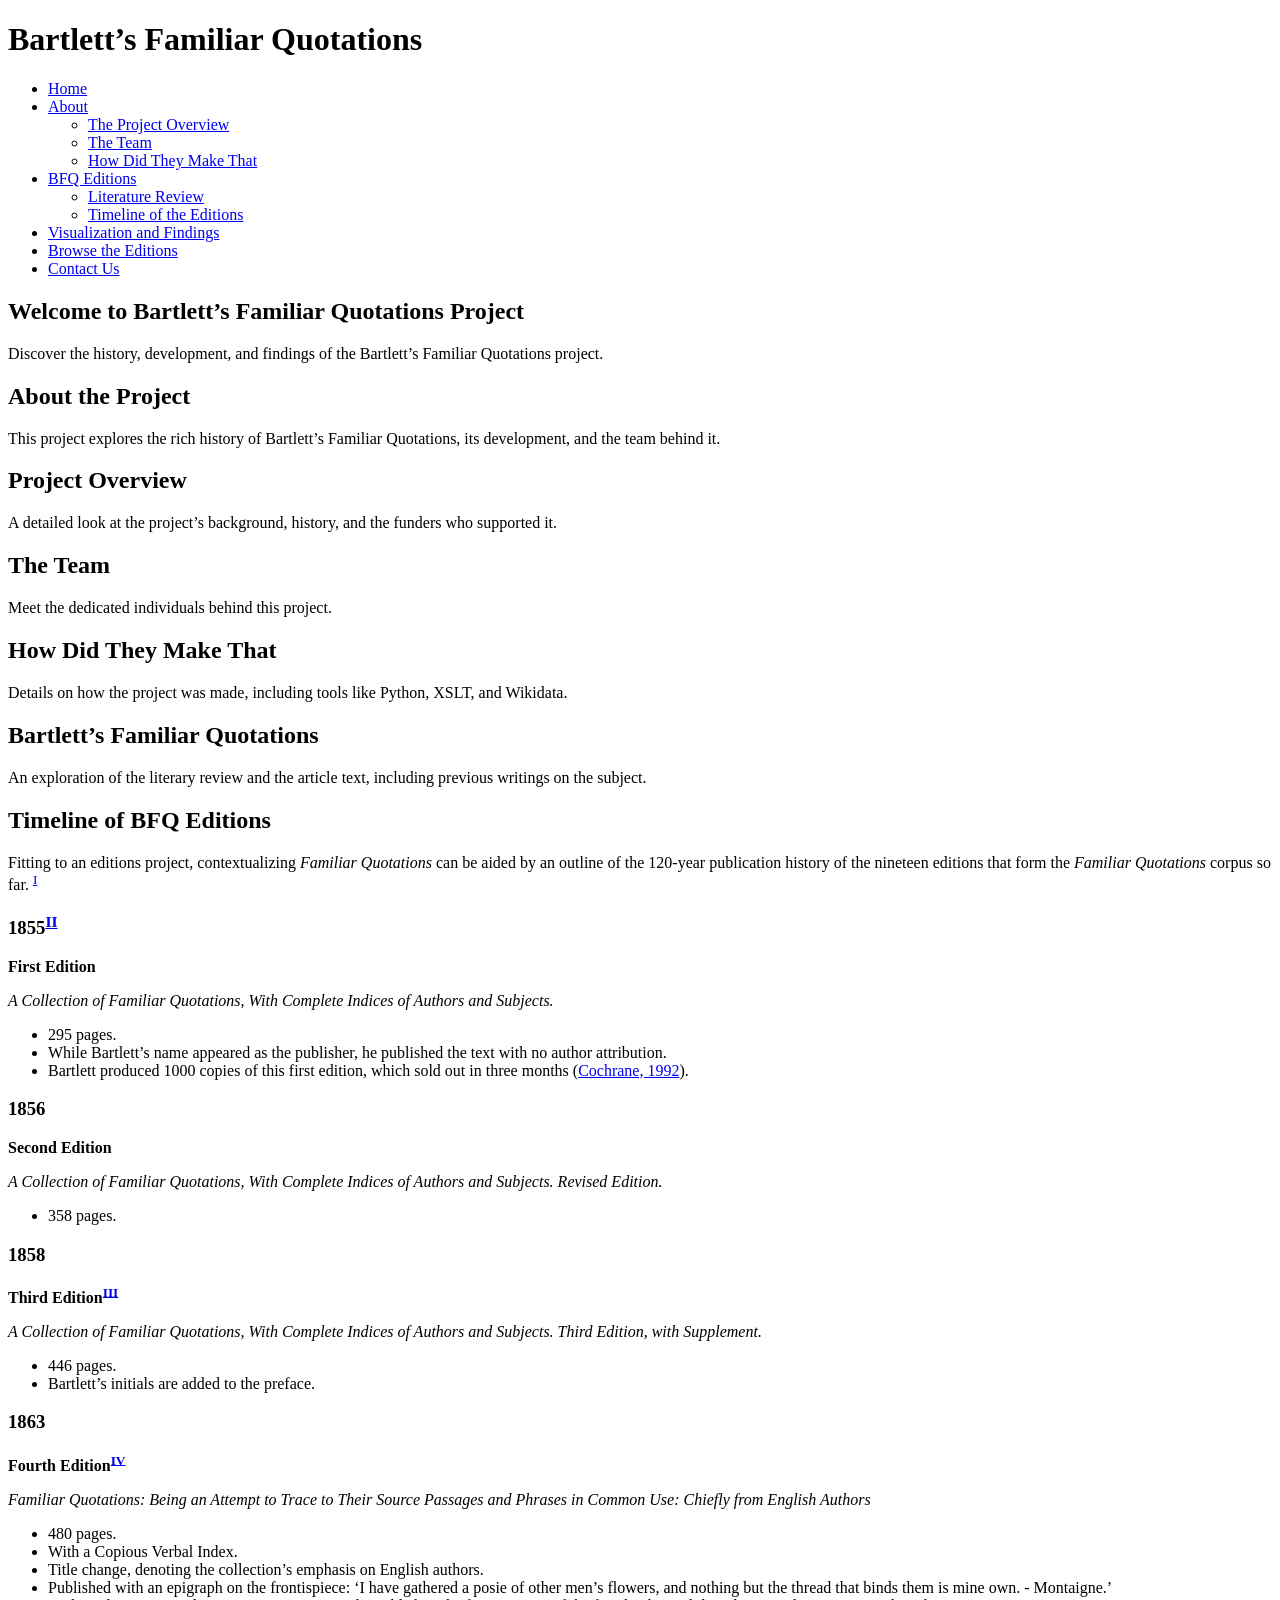
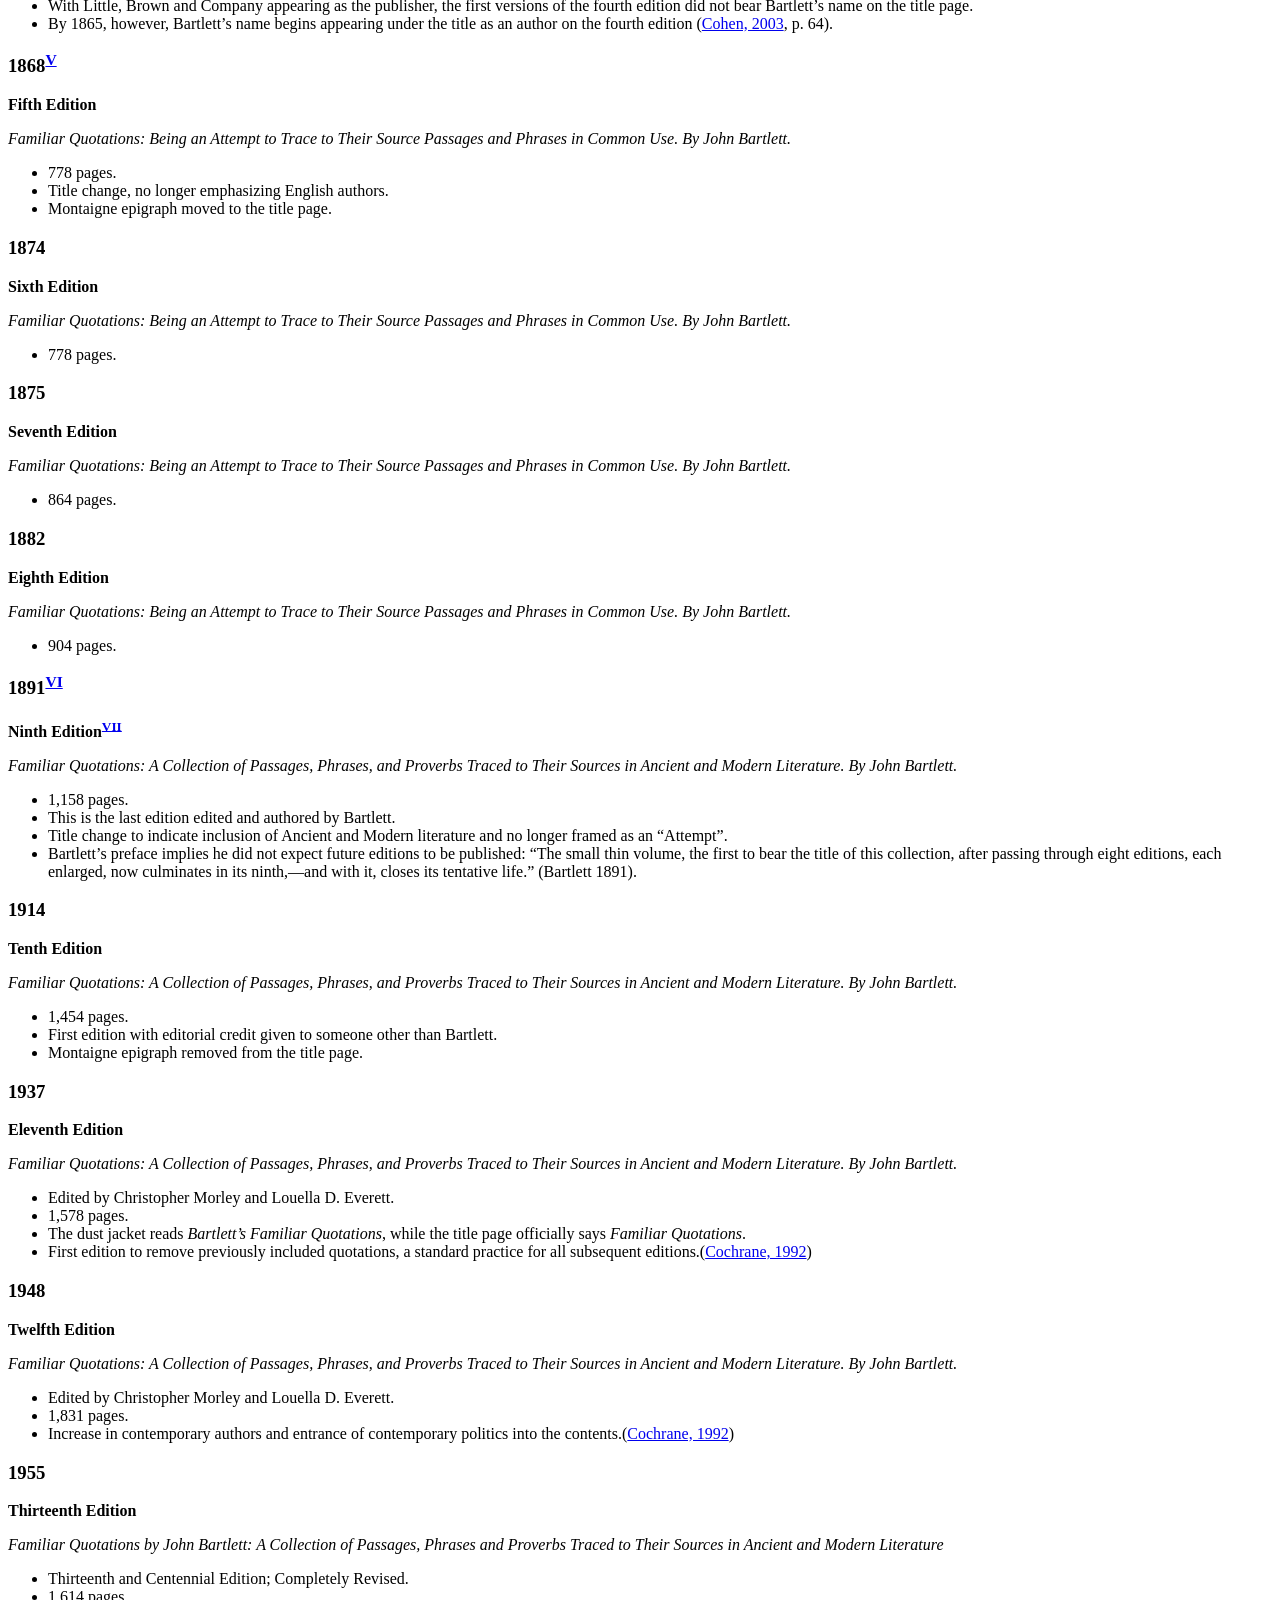
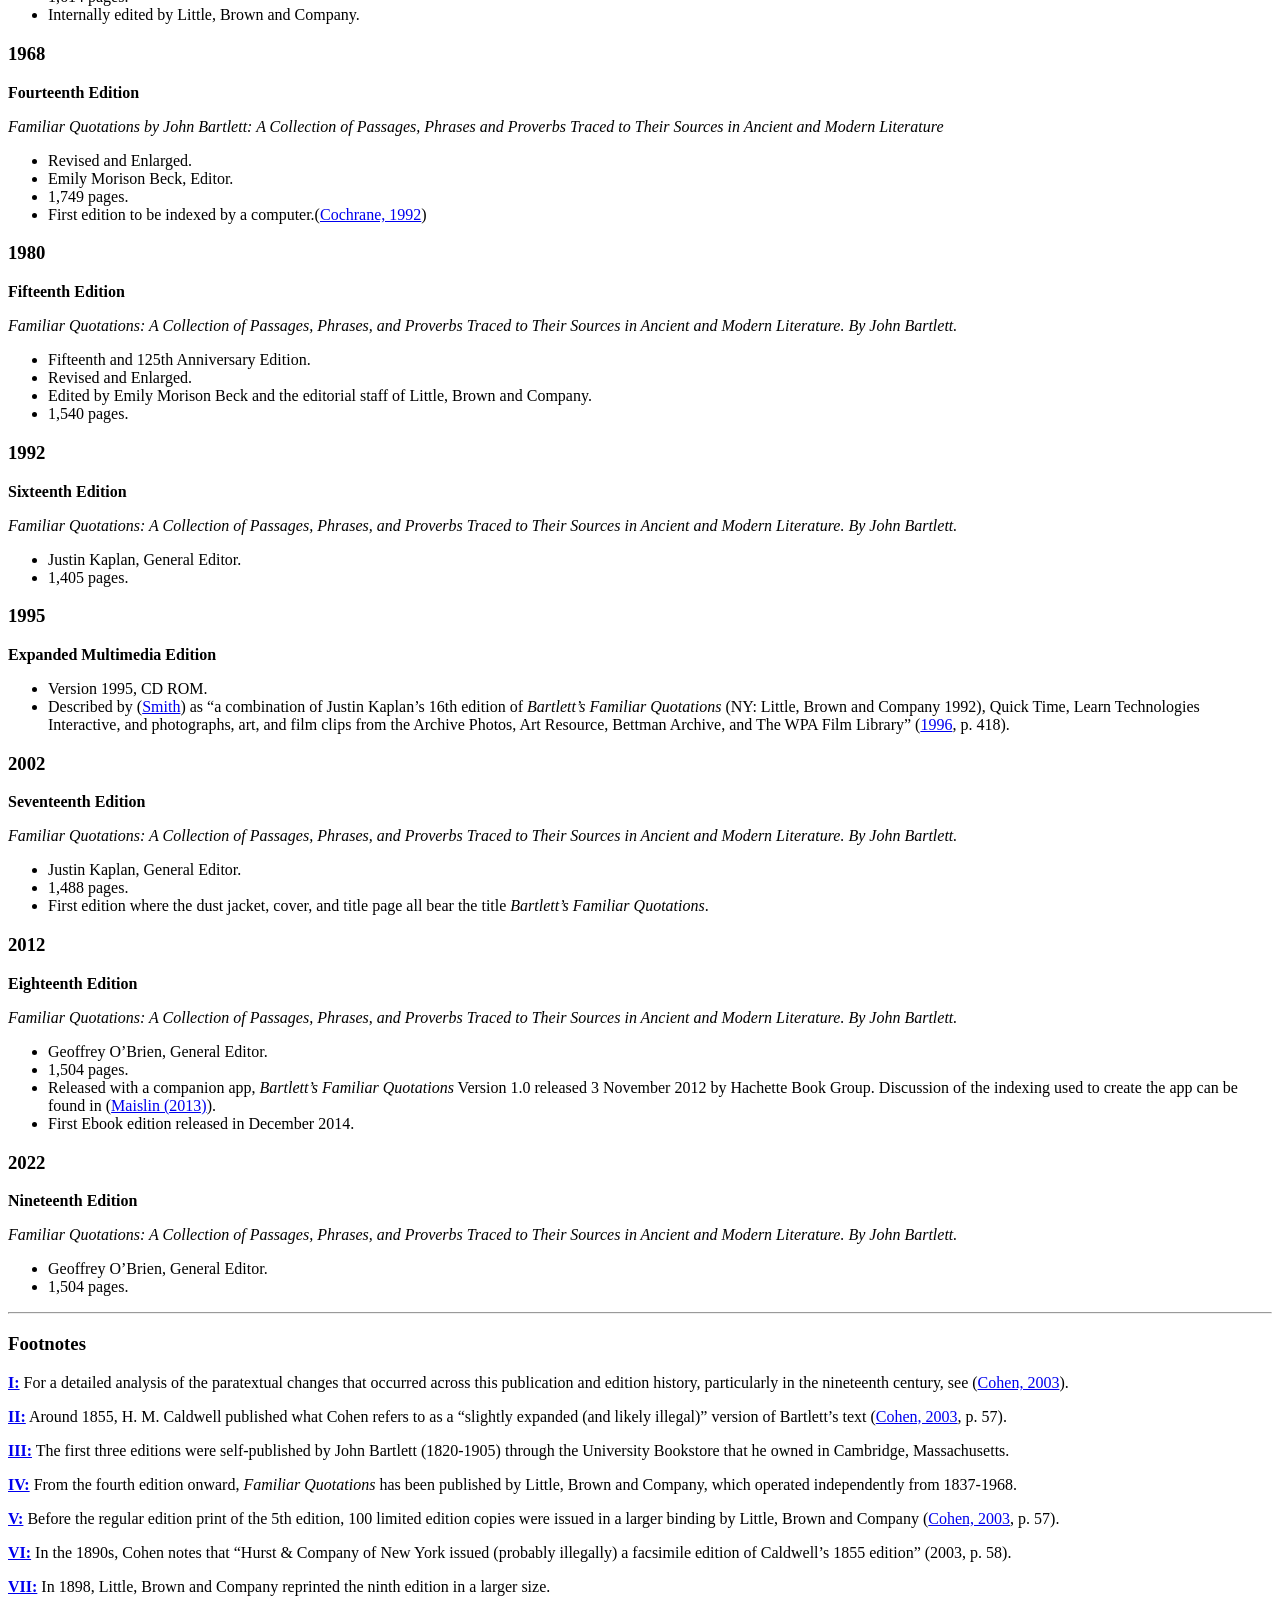
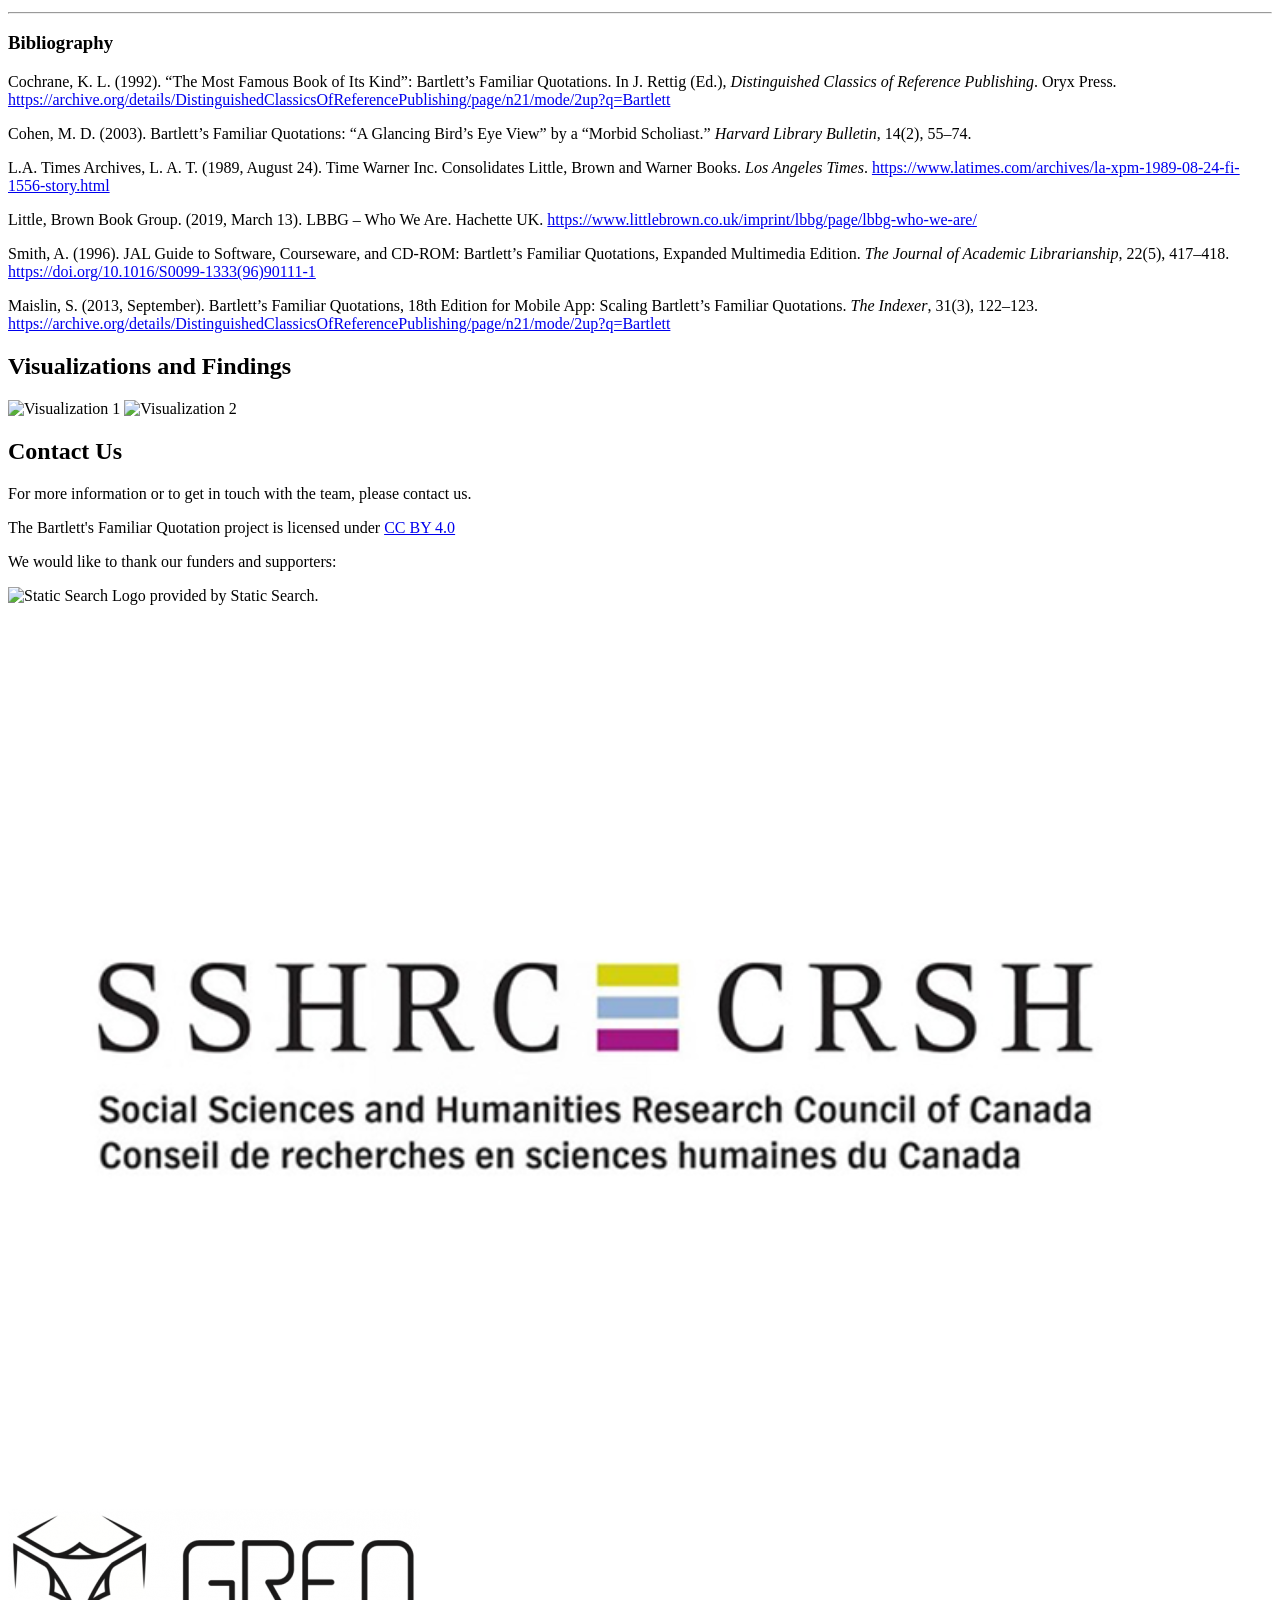
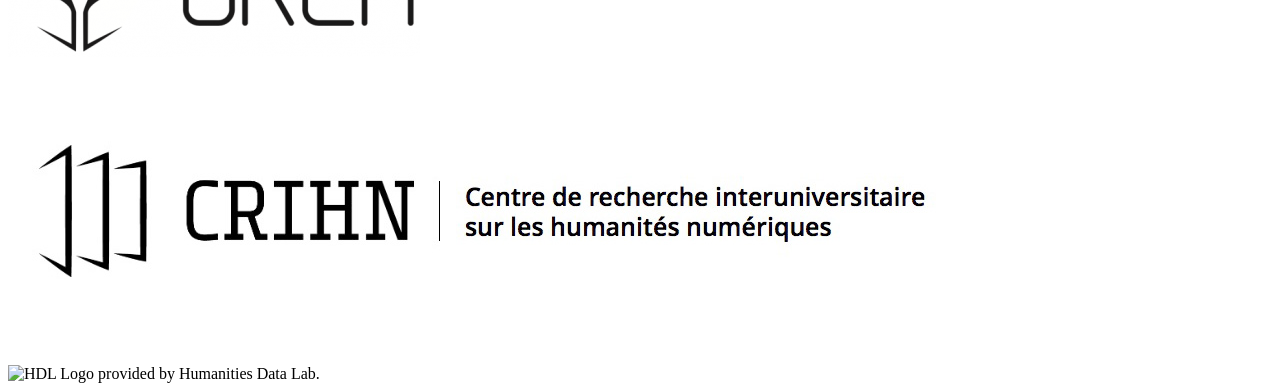
==== commit 8f898d58: "edits index.html and WebsiteStyle.css files" ====
--- a/docs/Index.html
+++ b/docs/Index.html
@@ -4,43 +4,36 @@
         <meta charset="UTF-8">
         <meta name="viewport" content="width=device-width, initial-scale=1.0">
         <title>Bartlett’s Familiar Quotations Project</title>
-        <link rel="stylesheet" href="CompleteStyle.css">
+        <link rel="stylesheet" href="css/WebsiteStyle.css">
     </head>
     <body>
         <!-- Header -->
         <header>
-            <h1>Bartlett’s Familiar Quotations Project</h1>
-            <nav>
-                <ul>
-                    <li>
-                        <a href="#home-page">Home</a>
-                    </li>
-                    <li>
-                        <a href="#about-page">About</a>
-                    </li>
-                    <li>
-                        <a href="#project-overview-page">Project Overview</a>
-                    </li>
-                    <li>
-                        <a href="#team-page">The Team</a>
-                    </li>
-                    <li>
-                        <a href="#how-made-page">How Did They Make That</a>
-                    </li>
-                    <li>
-                        <a href="#quotations-page">Bartlett’s Familiar Quotations</a>
-                    </li>
-                    <li>
-                        <a href="#timeline-page">Timeline of the Editions</a>
-                    </li>
-                    <li>
-                        <a href="#visualizations-page">Visualizations and Findings</a>
-                    </li>
-                    <li>
-                        <a href="#contact-page">Contact Us</a>
-                    </li>
-                </ul>
+            <h1>Bartlett’s Familiar Quotations </h1>
+            <nav class="navbar">
+              <ul class="navbar-menu">
+                  <li><a href="#">Home</a></li>
+                  <li class="dropdown">
+                      <a href="#" class="dropdown-toggle">About</a>
+                      <ul class="dropdown-menu">
+                          <li><a href="#overview">The Project Overview</a></li>
+                          <li><a href="#team">The Team</a></li>
+                          <li><a href="#how">How Did They Make That</a></li>
+                      </ul>
+                  </li>
+                  <li class="dropdown">
+                      <a href="#" class="dropdown-toggle">BFQ Editions</a>
+                      <ul class="dropdown-menu">
+                          <li><a href="#literature-review">Literature Review</a></li>
+                          <li><a href="#timeline">Timeline of the Editions</a></li>
+                      </ul>
+                  </li>
+                  <li><a href="#visualizations">Visualization and Findings</a></li>
+                  <li><a href="#browse-editions">Browse the Editions</a></li>
+                  <li><a href="#contact">Contact Us</a></li>
+              </ul>
             </nav>
+
         </header>
         <!-- Home Page -->
         <section id="home-page">
@@ -77,16 +70,26 @@
             <p>An exploration of the literary review and the article text, including previous
                 writings on the subject.</p>
         </section>
+
         <!-- Timeline Page -->
         <section id="timeline-page">
-            <h2>Timeline of the Editions</h2>
+            <h2>Timeline of BFQ Editions</h2>
             <main>
-                <p>Fitting to an editions project, contextualizing <em>Familiar Quotations</em> can
-                    be aided by an outline of the 120-year publication history of the nineteen
-                    editions that form the <em>Familiar Quotations</em> corpus so far.<sup><a
-                            href="#footnoteI">I</a></sup></p>
+<p>
+    Fitting to an editions project, contextualizing <em>Familiar Quotations</em> can
+    be aided by an outline of the 120-year publication history of the nineteen
+    editions that form the <em>Familiar Quotations</em> corpus so far.
+    <sup id="ref-footnoteI"><a href="#footnoteI">I</a></sup>
+</p>
+
+                      <!-- Timeline Container -->
+        <div class="timeline">
+
                 <!-- Timeline Content -->
-                <h3>1855<sup><a href="#footnoteII">II</a></sup></h3>
+           <!-- Timeline Entry 1 -->
+          <div class="timeline-entry">
+                <div class="timeline-entry-content">
+                <h3>1855<sup id="ref-footnoteII"><a href="#footnoteII">II</a></sup></h3>
                 <p>
                     <strong>First Edition</strong>
                 </p>
@@ -101,7 +104,12 @@
                     <li>Bartlett produced 1000 copies of this first edition, which sold out in three
                         months (<a href="#cochrane1992">Cochrane, 1992</a>).</li>
                 </ul>
-                <h3>1856</h3>
+            </div>
+                        </div>
+
+                <div class="timeline-entry">
+                <div class="timeline-entry-content">
+                  <h3>1856</h3>
                 <p>
                     <strong>Second Edition</strong>
                 </p>
@@ -112,9 +120,13 @@
                 <ul>
                     <li>358 pages.</li>
                 </ul>
-                <h3>1858</h3>
-                <p>
-                    <strong>Third Edition<sup><a href="#footnoteIII">III</a></sup></strong>
+               </div>
+                        </div>
+
+                <div class="timeline-entry">
+                <div class="timeline-entry-content"> <h3>1858</h3>
+                <p>
+                    <strong>Third Edition<sup id="ref-footnoteIII"><a href="#footnoteIII">III</a></sup></strong>
                 </p>
                 <p>
                     <em>A Collection of Familiar Quotations, With Complete Indices of Authors and
@@ -124,9 +136,14 @@
                     <li>446 pages.</li>
                     <li>Bartlett’s initials are added to the preface.</li>
                 </ul>
-                <h3>1863</h3>
-                <p>
-                    <strong>Fourth Edition<sup><a href="#footnoteIV">IV</a></sup></strong>
+                </div>
+                        </div>
+
+                <div class="timeline-entry">
+                <div class="timeline-entry-content">
+                  <h3>1863</h3>
+                <p>
+                    <strong>Fourth Edition<sup id="ref-footnoteIV"><a href="#footnoteIV">IV</a></sup></strong>
                 </p>
                 <p>
                     <em>Familiar Quotations: Being an Attempt to Trace to Their Source Passages and
@@ -146,7 +163,12 @@
                         author on the fourth edition (<a href="#cohen2003">Cohen, 2003</a>, p.
                         64).</li>
                 </ul>
-                <h3>1868<sup><a href="#footnoteV">V</a></sup></h3>
+                </div>
+                        </div>
+
+                <div class="timeline-entry">
+                <div class="timeline-entry-content">
+                  <h3>1868<sup id="ref-footnoteV"><a href="#footnoteV">V</a></sup></h3>
                 <p>
                     <strong>Fifth Edition</strong>
                 </p>
@@ -159,7 +181,12 @@
                     <li>Title change, no longer emphasizing English authors.</li>
                     <li>Montaigne epigraph moved to the title page.</li>
                 </ul>
-                <h3>1874</h3>
+                </div>
+                        </div>
+
+                <div class="timeline-entry">
+                <div class="timeline-entry-content">
+                  <h3>1874</h3>
                 <p>
                     <strong>Sixth Edition</strong>
                 </p>
@@ -170,7 +197,12 @@
                 <ul>
                     <li>778 pages.</li>
                 </ul>
-                <h3>1875</h3>
+                </div>
+                        </div>
+
+                <div class="timeline-entry">
+                <div class="timeline-entry-content">
+                  <h3>1875</h3>
                 <p>
                     <strong>Seventh Edition</strong>
                 </p>
@@ -181,7 +213,12 @@
                 <ul>
                     <li>864 pages.</li>
                 </ul>
-                <h3>1882</h3>
+                </div>
+                        </div>
+
+                <div class="timeline-entry">
+                <div class="timeline-entry-content">
+                  <h3>1882</h3>
                 <p>
                     <strong>Eighth Edition</strong>
                 </p>
@@ -192,9 +229,14 @@
                 <ul>
                     <li>904 pages.</li>
                 </ul>
-                <h3>1891<sup><a href="#footnoteVI">VI</a></sup></h3>
-                <p>
-                    <strong>Ninth Edition<sup><a href="#footnoteVII">VII</a></sup></strong>
+               </div>
+                        </div>
+
+                <div class="timeline-entry">
+                <div class="timeline-entry-content">
+                  <h3>1891<sup id="ref-footnoteVI"><a href="#footnoteVI">VI</a></sup></h3>
+                <p>
+                    <strong>Ninth Edition<sup id="ref-footnoteVII"><a href="#footnoteVII">VII</a></sup></strong>
                 </p>
                 <p>
                     <em>Familiar Quotations: A Collection of Passages, Phrases, and Proverbs Traced
@@ -211,7 +253,12 @@
                         culminates in its ninth,—and with it, closes its tentative life.” (Bartlett
                         1891).</li>
                 </ul>
-                <h3>1914</h3>
+                </div>
+                        </div>
+
+                <div class="timeline-entry">
+                <div class="timeline-entry-content">
+                  <h3>1914</h3>
                 <p>
                     <strong>Tenth Edition</strong>
                 </p>
@@ -225,7 +272,12 @@
                         Bartlett.</li>
                     <li>Montaigne epigraph removed from the title page.</li>
                 </ul>
-                <h3>1937</h3>
+                </div>
+                        </div>
+
+                <div class="timeline-entry">
+                <div class="timeline-entry-content">
+                  <h3>1937</h3>
                 <p>
                     <strong>Eleventh Edition</strong>
                 </p>
@@ -242,7 +294,12 @@
                         for all subsequent editions.(<a href="#cochrane1992">Cochrane,
                         1992</a>)</li>
                 </ul>
-                <h3>1948</h3>
+                </div>
+                        </div>
+
+                <div class="timeline-entry">
+                <div class="timeline-entry-content">
+                  <h3>1948</h3>
                 <p>
                     <strong>Twelfth Edition</strong>
                 </p>
@@ -256,7 +313,12 @@
                     <li>Increase in contemporary authors and entrance of contemporary politics into
                         the contents.(<a href="#cochrane1992">Cochrane, 1992</a>)</li>
                 </ul>
-                <h3>1955</h3>
+                </div>
+                        </div>
+
+                <div class="timeline-entry">
+                <div class="timeline-entry-content">
+                  <h3>1955</h3>
                 <p>
                     <strong>Thirteenth Edition</strong>
                 </p>
@@ -269,7 +331,12 @@
                     <li>1,614 pages.</li>
                     <li>Internally edited by Little, Brown and Company.</li>
                 </ul>
-                <h3>1968</h3>
+               </div>
+                        </div>
+
+                <div class="timeline-entry">
+                <div class="timeline-entry-content">
+                  <h3>1968</h3>
                 <p>
                     <strong>Fourteenth Edition</strong>
                 </p>
@@ -284,7 +351,12 @@
                     <li>First edition to be indexed by a computer.(<a href="#cochrane1992">Cochrane,
                             1992</a>)</li>
                 </ul>
-                <h3>1980</h3>
+                </div>
+                        </div>
+
+                <div class="timeline-entry">
+                <div class="timeline-entry-content">
+                  <h3>1980</h3>
                 <p>
                     <strong>Fifteenth Edition</strong>
                 </p>
@@ -299,7 +371,12 @@
                         Company.</li>
                     <li>1,540 pages.</li>
                 </ul>
-                <h3>1992</h3>
+               </div>
+                        </div>
+
+                <div class="timeline-entry">
+                <div class="timeline-entry-content">
+                  <h3>1992</h3>
                 <p>
                     <strong>Sixteenth Edition</strong>
                 </p>
@@ -324,7 +401,12 @@
                         Bettman Archive, and The WPA Film Library” (<a href="#smith1996">1996</a>,
                         p. 418).</li>
                 </ul>
-                <h3>2002</h3>
+                </div>
+                        </div>
+
+                <div class="timeline-entry">
+                <div class="timeline-entry-content">
+                  <h3>2002</h3>
                 <p>
                     <strong>Seventeenth Edition</strong>
                 </p>
@@ -338,7 +420,12 @@
                     <li>First edition where the dust jacket, cover, and title page all bear the
                         title <em>Bartlett’s Familiar Quotations</em>.</li>
                 </ul>
-                <h3>2012</h3>
+                </div>
+                        </div>
+
+                <div class="timeline-entry">
+                <div class="timeline-entry-content">
+                  <h3>2012</h3>
                 <p>
                     <strong>Eighteenth Edition</strong>
                 </p>
@@ -355,7 +442,12 @@
                             >Maislin (2013)</a>).</li>
                     <li>First Ebook edition released in December 2014.</li>
                 </ul>
-                <h3>2022</h3>
+                </div>
+                        </div>
+
+                <div class="timeline-entry">
+                <div class="timeline-entry-content">
+                  <h3>2022</h3>
                 <p>
                     <strong>Nineteenth Edition</strong>
                 </p>
@@ -367,37 +459,25 @@
                     <li>Geoffrey O’Brien, General Editor.</li>
                     <li>1,504 pages.</li>
                 </ul>
+                   </div>
+                        </div>
             </main>
-            <footer>
                 <hr>
                 <!-- Footnotes Section -->
-                <h3>Footnotes</h3>
-                <p id="footnoteI"><strong>I:</strong> For a detailed analysis of the paratextual
-                    changes that occurred across this publication and edition history, particularly
-                    in the nineteenth century, see (<a href="#cohen2003">Cohen, 2003</a>).</p>
-                <p id="footnoteII"><strong>II:</strong> Around 1855, H. M. Caldwell published what
-                    Cohen refers to as a “slightly expanded (and likely illegal)” version of
-                    Bartlett’s text (<a href="#cohen2003">Cohen, 2003</a>, p. 57). It contains 316
-                    pages and was published without a date. </p>
-                <p id="footnoteIII"><strong>III:</strong> The first three editions were
-                    self-published by John Bartlett (1820-1905) through the University Bookstore
-                    that he owned in Cambridge, Massachusetts.</p>
-                <p id="footnoteIV"><strong>IV:</strong> From the fourth edition onward, <em>Familiar
-                        Quotations</em> has been published by Little, Brown and Company which
-                    operated independently from 1837-1968. In 1968, they were bought by Time Inc.
-                        (<a href="#latimes1989">L.A. Times, 1989</a>) and in 2006, were acquired by
-                    Hachette UK, under which company the imprint continues to run (Little, Brown
-                    Book Group, 2019). </p>
-                <p id="footnoteV"><strong>V:</strong> Before the regular edition print of the 5th
-                    edition, 100 limited edition copies were issued in a larger binding by Little,
-                    Brown and Company (<a href="#cohen2003">Cohen, 2003</a>, p. 57).</p>
-                <p id="footnoteVI"><strong>VI:</strong> In the 1890s, Cohen notes that “Hurst &
-                    Company of New York issued (probably illegally) a facsimile edition of
-                    Caldwell’s 1855 edition” (2003, p. 58) </p>
-                <p id="footnoteVII"><strong>VII:</strong> In 1898, Little, Brown and Company
-                    reprinted the ninth edition in a larger size. </p>
+<div class="footnotes">
+    <h3>Footnotes</h3>
+    <p id="footnoteI"><strong><a href="#ref-footnoteI">I:</a></strong> For a detailed analysis of the paratextual changes that occurred across this publication and edition history, particularly in the nineteenth century, see (<a href="#cohen2003">Cohen, 2003</a>).</p>
+    <p id="footnoteII"><strong><a href="#ref-footnoteII">II:</a></strong> Around 1855, H. M. Caldwell published what Cohen refers to as a “slightly expanded (and likely illegal)” version of Bartlett’s text (<a href="#cohen2003">Cohen, 2003</a>, p. 57).</p>
+    <p id="footnoteIII"><strong><a href="#ref-footnoteIII">III:</a></strong> The first three editions were self-published by John Bartlett (1820-1905) through the University Bookstore that he owned in Cambridge, Massachusetts.</p>
+    <p id="footnoteIV"><strong><a href="#ref-footnoteIV">IV:</a></strong> From the fourth edition onward, <em>Familiar Quotations</em> has been published by Little, Brown and Company, which operated independently from 1837-1968.</p>
+    <p id="footnoteV"><strong><a href="#ref-footnoteV">V:</a></strong> Before the regular edition print of the 5th edition, 100 limited edition copies were issued in a larger binding by Little, Brown and Company (<a href="#cohen2003">Cohen, 2003</a>, p. 57).</p>
+    <p id="footnoteVI"><strong><a href="#ref-footnoteVI">VI:</a></strong> In the 1890s, Cohen notes that “Hurst & Company of New York issued (probably illegally) a facsimile edition of Caldwell’s 1855 edition” (2003, p. 58).</p>
+    <p id="footnoteVII"><strong><a href="#ref-footnoteVII">VII:</a></strong> In 1898, Little, Brown and Company reprinted the ninth edition in a larger size.</p>
+</div>
+
                 <!-- Bibliography Section -->
                 <hr>
+              <div class="bibliography">
                 <h3>Bibliography</h3>
                 <p id="cochrane1992"> Cochrane, K. L. (1992). “The Most Famous Book of Its Kind”:
                     Bartlett’s Familiar Quotations. In J. Rettig (Ed.), <em>Distinguished Classics
@@ -430,10 +510,11 @@
                 </p>
                 <p id="maislin2013"> Maislin, S. (2013, September). Bartlett’s Familiar Quotations,
                     18th Edition for Mobile App: Scaling Bartlett’s Familiar Quotations. <em>The
-                        Indexer</em>, 31(3), 122–123. </p>
-                href="https://archive.org/details/DistinguishedClassicsOfReferencePublishing/page/n21/mode/2up?q=Bartlett"
+                        Indexer</em>, 31(3), 122–123.
+
+                <a href="https://archive.org/details/DistinguishedClassicsOfReferencePublishing/page/n21/mode/2up?q=Bartlett"
                 target="_blank"
-                >https://archive.org/details/DistinguishedClassicsOfReferencePublishing/page/n21/mode/2up?q=Bartlett </footer>
+                >https://archive.org/details/DistinguishedClassicsOfReferencePublishing/page/n21/mode/2up?q=Bartlett </a></p></div>
             <!-- Visualizations Page -->
             <section id="visualizations-page">
                 <h2>Visualizations and Findings</h2>
@@ -449,16 +530,15 @@
             </section>
             <!-- Footer -->
             <footer>
-                <p>&copy; 2024 Bartlett’s Familiar Quotations Project. All rights reserved.</p>
-                <p>With thanks to our funders:</p>
-                <div id="funder-logos">
-                    <img src="images/logo_01_italic.svg" alt="Static Search Logo"
-                        class="funder-logo">
-                    <img src="images/SSHRC_logo.jps" alt="SSHRC Logo" class="funder-logo">
-                    <img src="images/GREN_logo.jpg" alt="GREN Logo" class="funder-logo">
-                    <img src="images/CRIHN_logo.jpg" alt="CRIHN Logo" class="funder-logo">
-                    <img src="images/HGL_logo.jpg" alt="HDL Logo" class="funder-logo">
-                </div>
+                <p xmlns:cc="http://creativecommons.org/ns#" xmlns:dct="http://purl.org/dc/terms/"><span property="dct:title">The Bartlett's Familiar Quotation project </span> is licensed under <a href="https://creativecommons.org/licenses/by/4.0/?ref=chooser-v1" target="_blank" rel="license noopener noreferrer" style="display:inline-block;">CC BY 4.0<img style="height:22px!important;margin-left:3px;vertical-align:text-bottom;" src="https://mirrors.creativecommons.org/presskit/icons/cc.svg?ref=chooser-v1" alt=""><img style="height:22px!important;margin-left:3px;vertical-align:text-bottom;" src="https://mirrors.creativecommons.org/presskit/icons/by.svg?ref=chooser-v1" alt=""></a></p>
+                <p>We would like to thank our funders and supporters:</p>
+                            <div id="funder-logos">
+                <img src="../images/logo_01_italic.svg" alt="Static Search Logo provided by Static Search." class="funder-logo">
+                <img src="../images/SSHRC_logo.jpg" alt="SSHRC Logo provided by SSHRC." class="funder-logo">
+                <img src="../images/GREN_logo.jpg" alt="GREN Logo provided by GREN." class="funder-logo">
+                <img src="../images/CRIHN_logo.jpg" alt="CRIHN Logo provided by CRIHN." class="funder-logo">
+                <img src="../images/HGL_logo.jpg" alt="HDL Logo provided by Humanities Data Lab." class="funder-logo">
+            </div>
             </footer>
     </body>
 </html>
